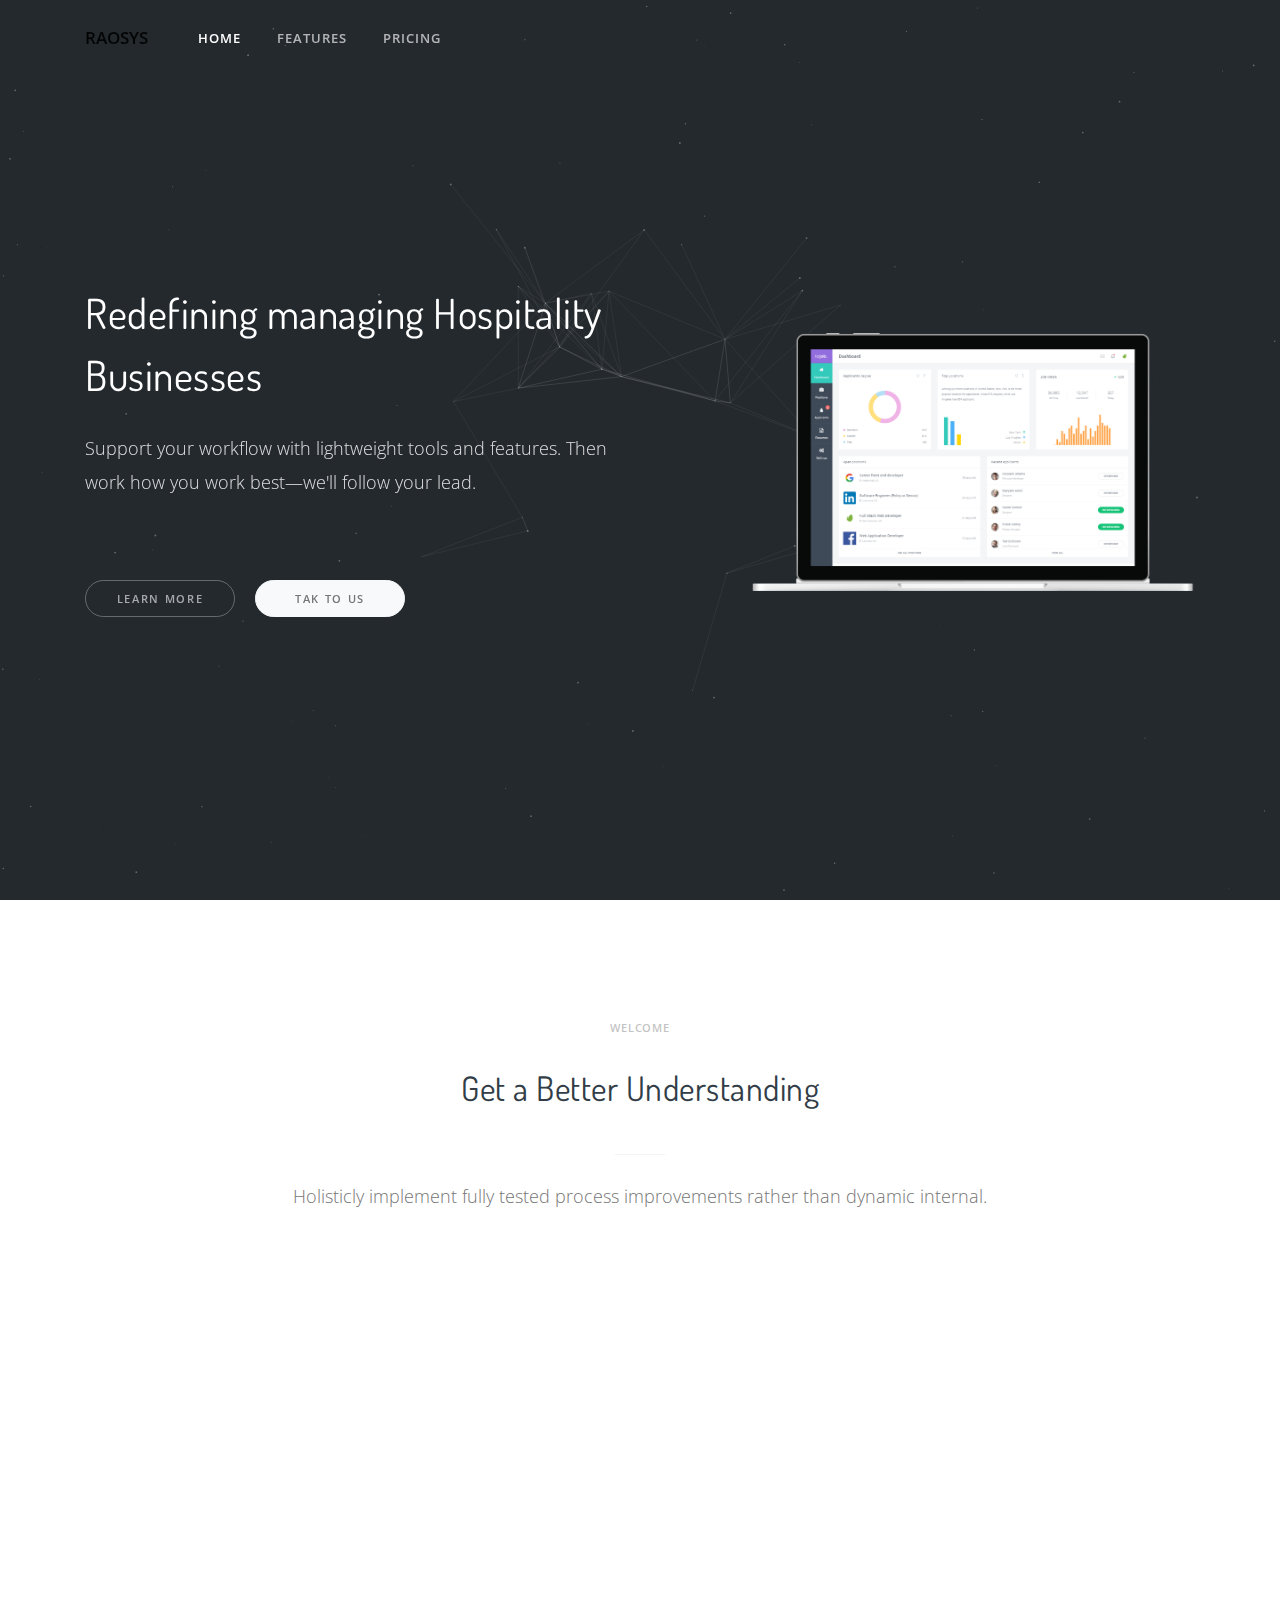
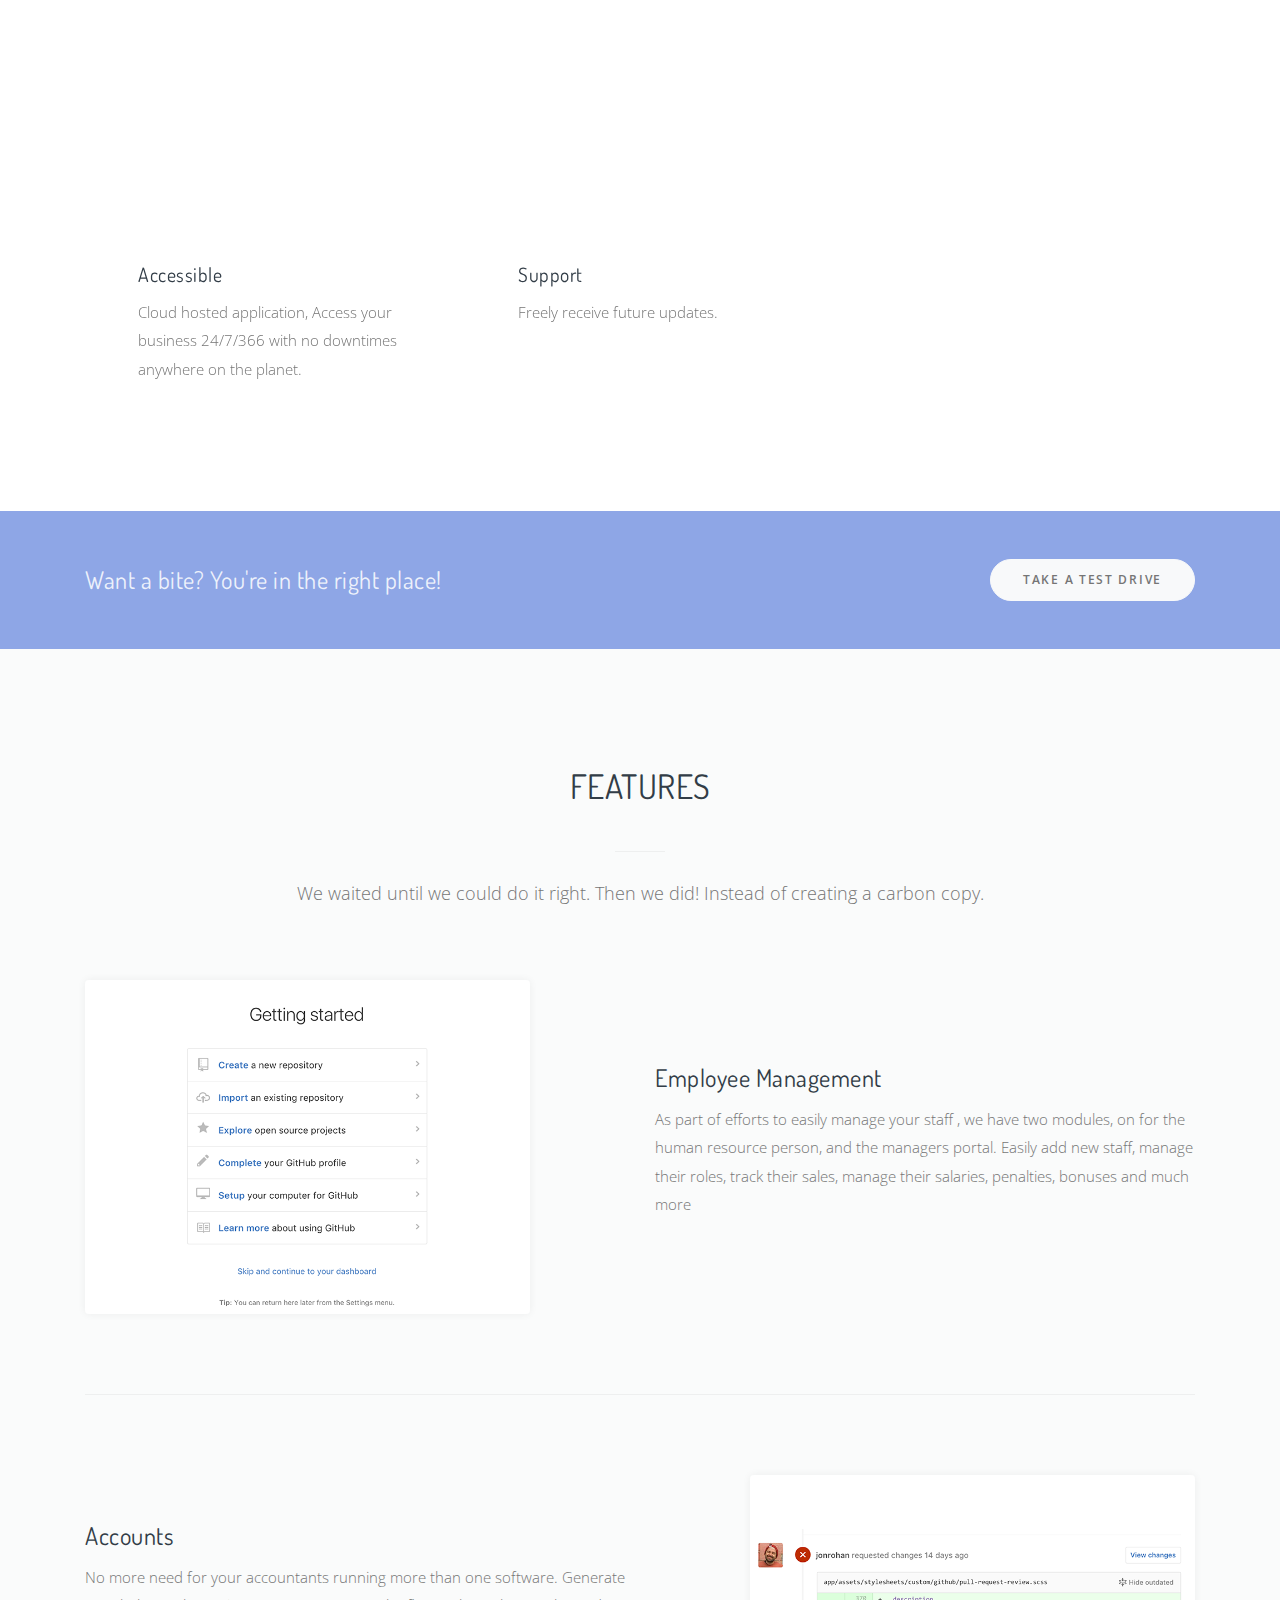
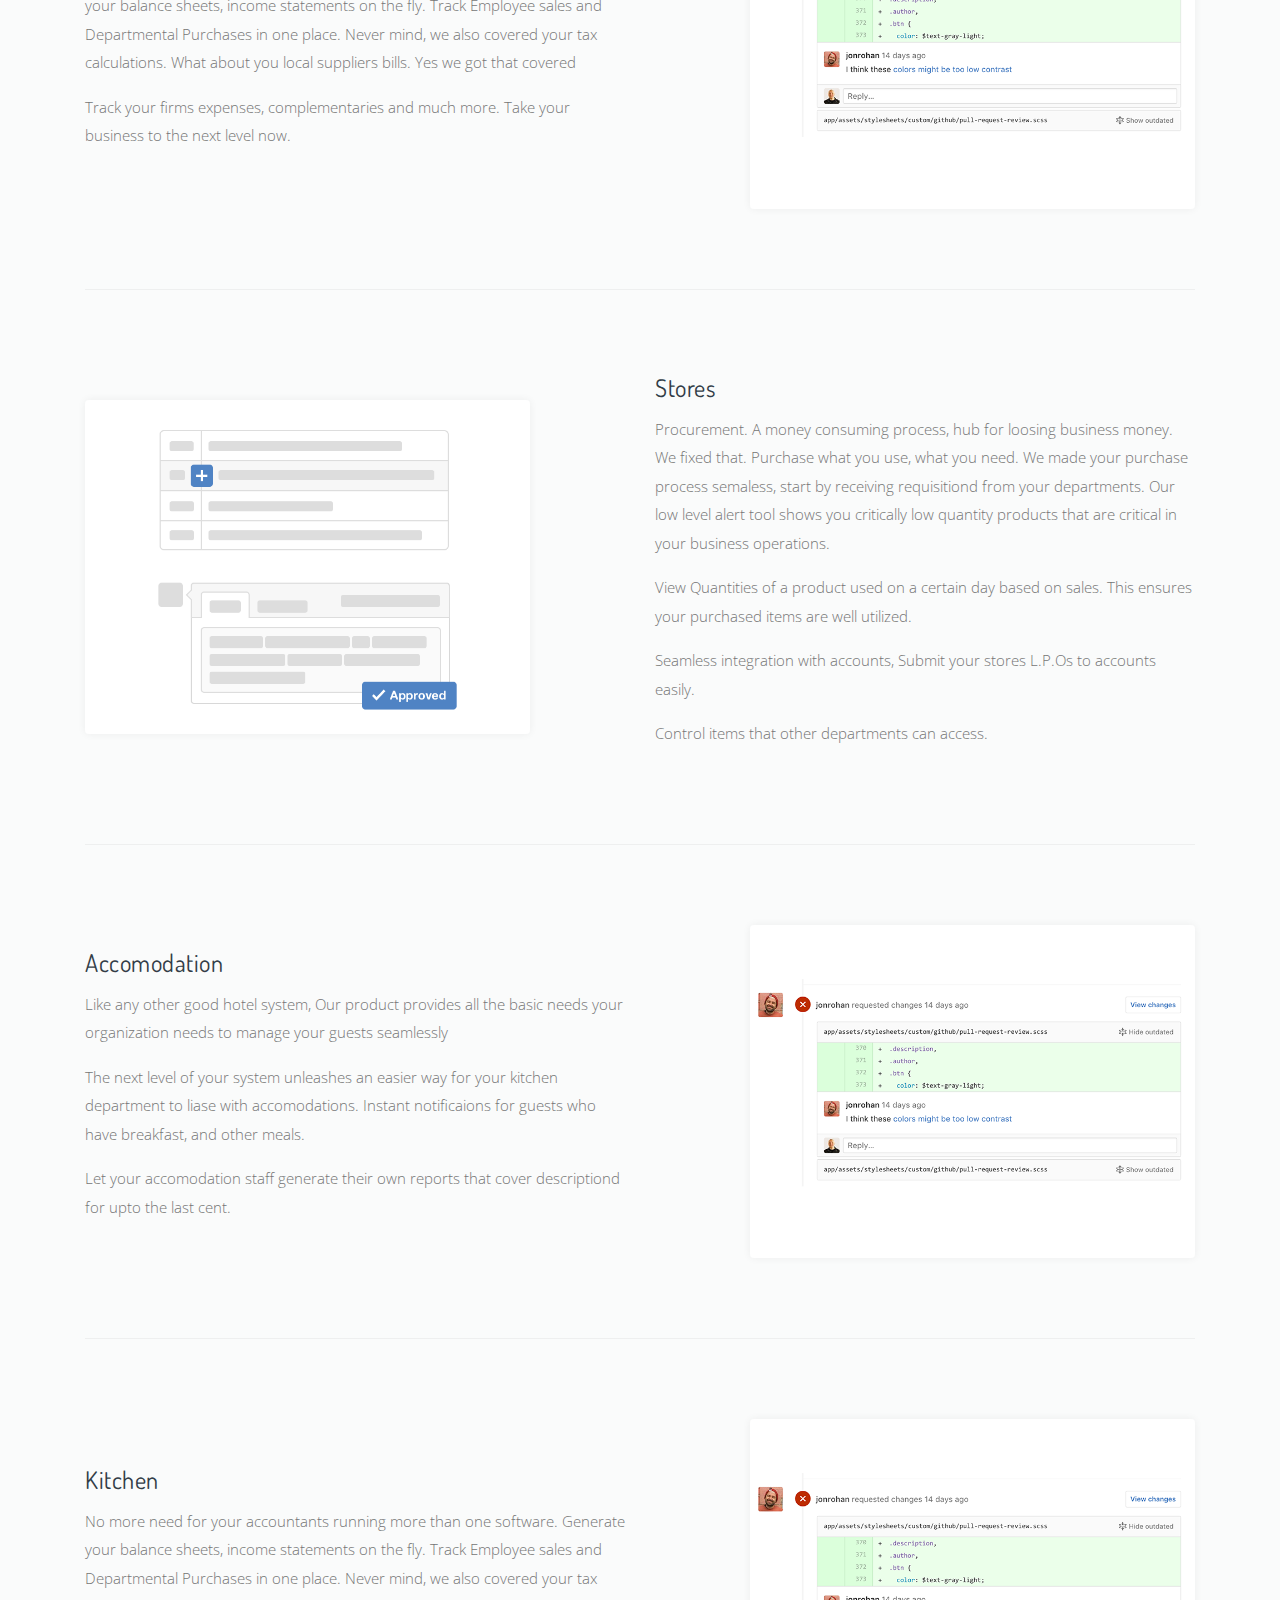
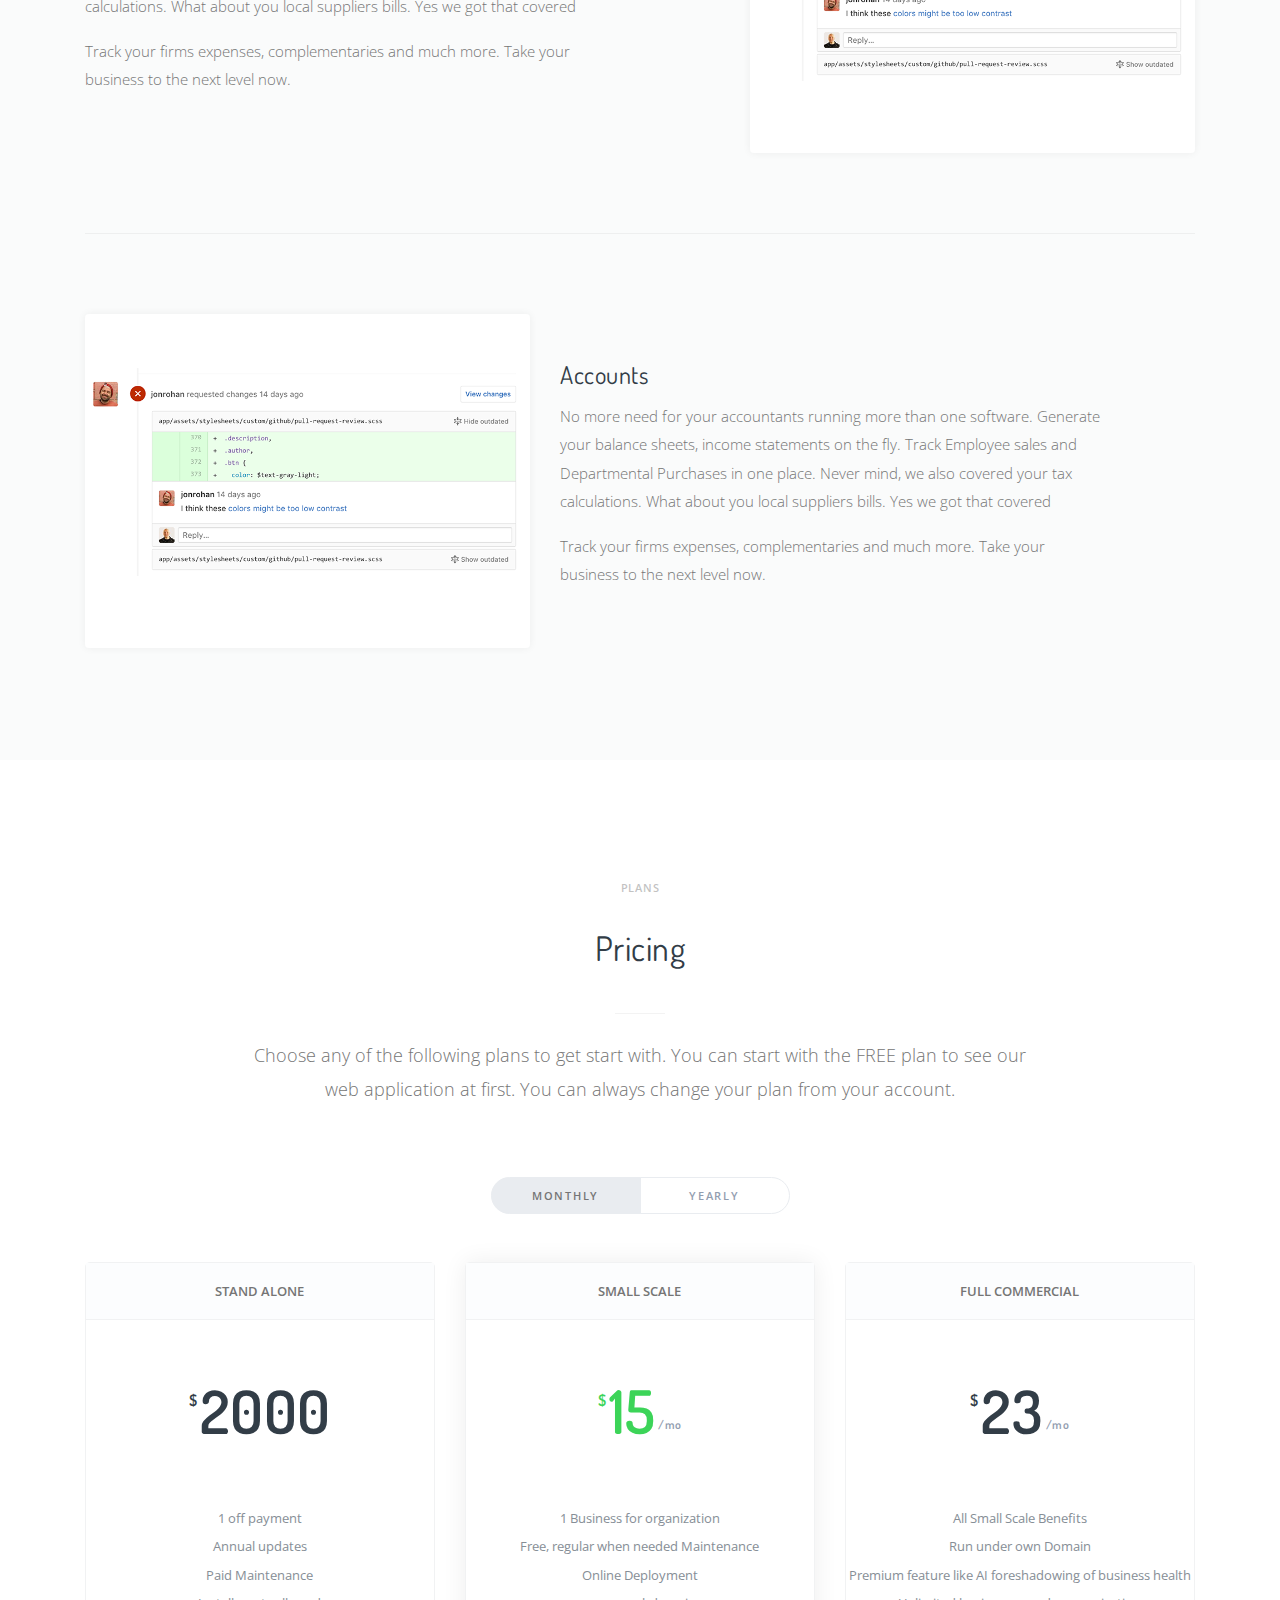
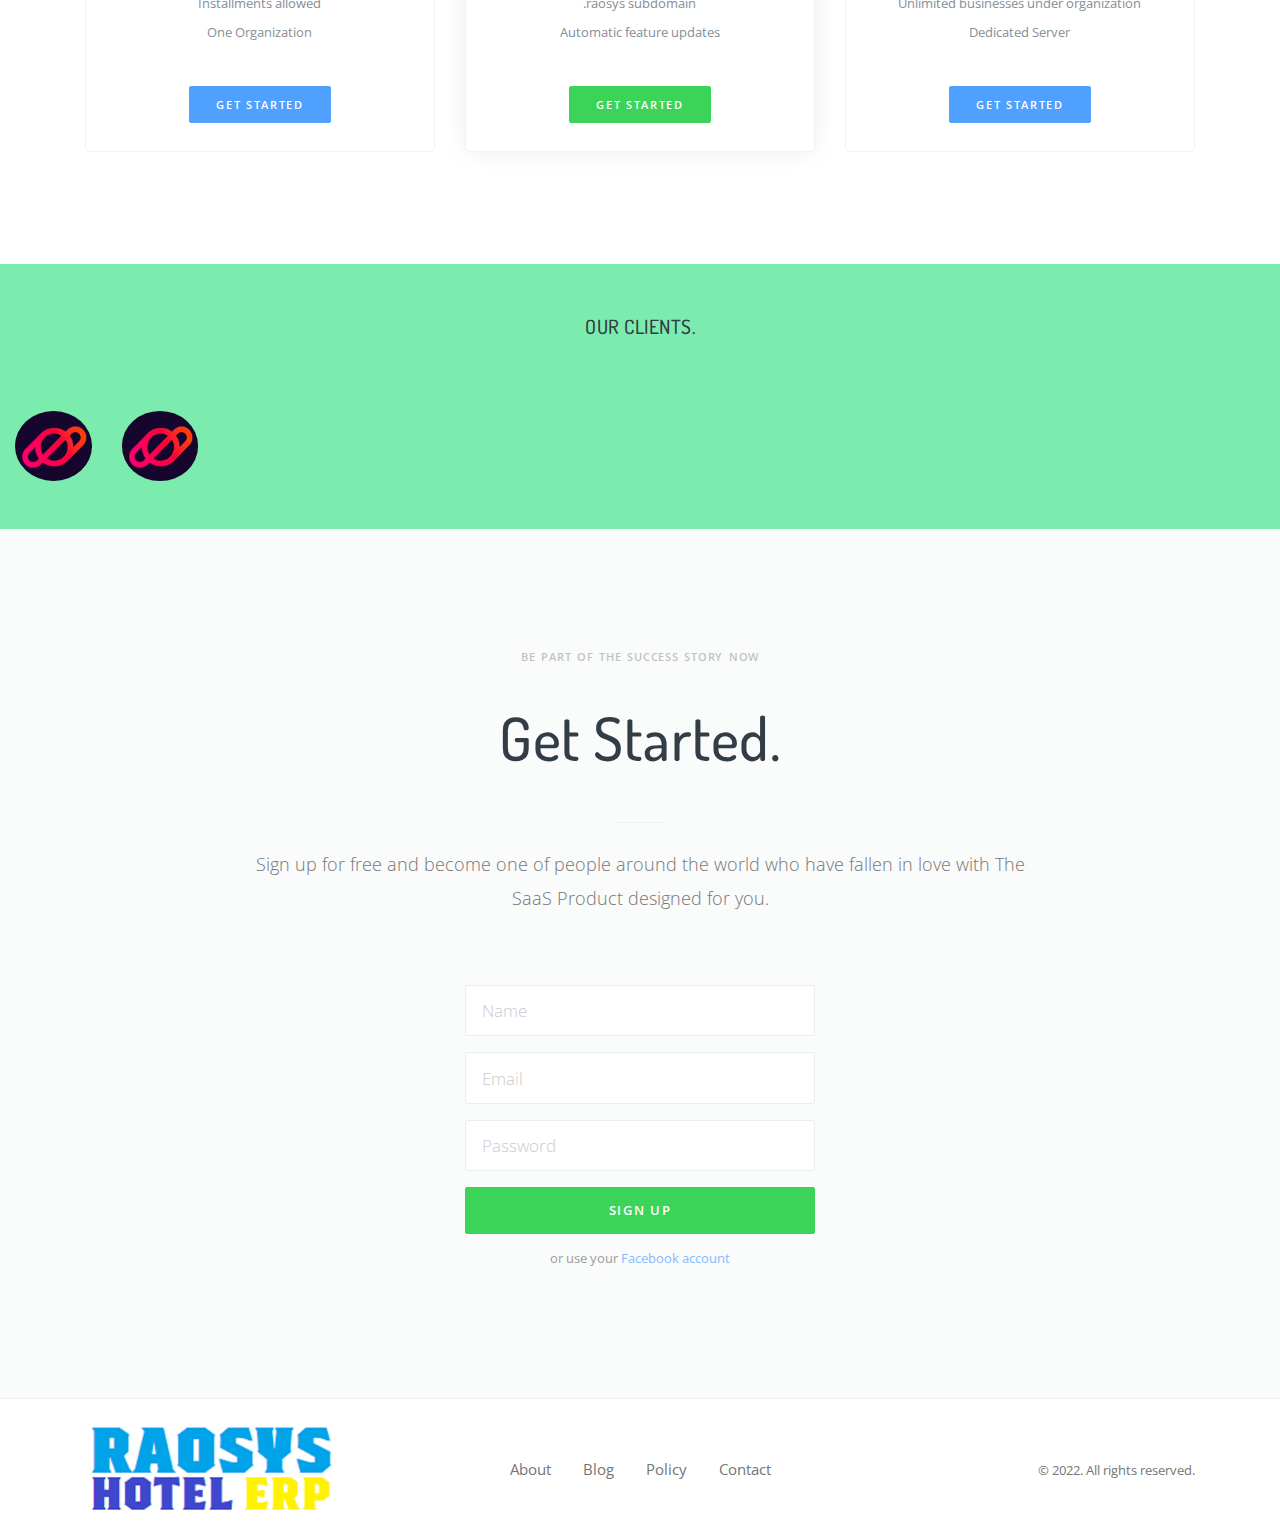
==== hotel/index.html @ 85e699fa "Modified Page For Hotel System" ====
<!DOCTYPE html>
<html lang="en">

<head>
  <meta charset="utf-8">
  <meta name="viewport" content="width=device-width, initial-scale=1, shrink-to-fit=no">
  <meta name="description" content="">
  <meta name="keywords" content="">

  <title>RAOSYS HOTEL ERP</title>

  <!-- Styles -->
  <link href="/hotel/assets/css/page.min.css" rel="stylesheet">
  <link href="/hotel/assets/css/style.css" rel="stylesheet">

  <!-- Favicons -->
  <link rel="apple-touch-icon" href="/hotel/assets/img/apple-touch-icon.png">
  <link rel="icon" href="/hotel/assets/img/favicon.ico">
</head>

<body>


  <!-- Navbar -->
  <nav class="navbar navbar-expand-lg navbar-light navbar-stick-dark" data-navbar="smart">
    <div class="container">

      <div class="navbar-left mr-4">
        <button class="navbar-toggler" type="button"><span class="navbar-toggler-icon"></span></button>
        <a class="navbar-brand" href="/hotel/index.html">
          <strong>RAOSYS</strong>
          <!-- <img class="logo-dark" src="/hotel/assets/img/logo-dark.png" alt="logo"> -->
          <!-- <img class="logo-light" src="/hotel/assets/img/logo-light.png" alt="logo"> -->
        </a>
      </div>

      <section class="navbar-mobile">
        <nav class="nav nav-navbar mr-auto">
          <a class="nav-link active" href="/hotel/index.html#home">Home</a>
          <a class="nav-link" href="/hotel/index.html#section-features">Features</a>
          <a class="nav-link" href="/hotel/index.html#section-pricing">Pricing</a>
        </nav>

        <div class="d-none d-stick-block">
          <a class="btn btn-sm btn-light ml-lg-5 mr-2" href="index.html#">Login</a>
          <a class="btn btn-sm btn-success" href="index.html#">Sign up</a>
        </div>
      </section>

    </div>
  </nav><!-- /.navbar -->


  <!-- Header -->
  <header id="home" class="header text-white h-fullscreen text-center text-lg-left" style="background-color: #24292e">
    <canvas class="constellation" data-color="rgba(255,255,255,0.3)"></canvas>
    <div class="container">
      <div class="row align-items-center h-100">

        <div class="col-lg-6">
          <h1>Redefining managing Hospitality Businesses</h1>
          <p class="lead mt-5 mb-8">Support your workflow with lightweight tools and features. Then work how you work
            best—we'll follow your lead.</p>
          <p class="gap-xy">
            <a class="btn btn-round btn-outline-light mw-150" href="/hotel/index.html#section-features">Learn more</a>
            <a class="btn btn-round btn-light mw-150" href="/hotel/index.html#">Tak to us</a>
          </p>
        </div>

        <div class="col-lg-5 ml-auto">
          <img class="mt-5" src="/hotel/assets/img/preview/laptop-1.png" alt="img">
        </div>

      </div>
    </div>
  </header><!-- /.header -->


  <!-- Main Content -->
  <main class="main-content">

    <!--
      |‒‒‒‒‒‒‒‒‒‒‒‒‒‒‒‒‒‒‒‒‒‒‒‒‒‒‒‒‒‒‒‒‒‒‒‒‒‒‒‒‒‒‒‒‒‒‒‒‒‒‒‒‒‒‒‒‒‒‒‒‒‒‒‒‒‒‒‒‒‒‒‒‒‒
      | Welcome
      |‒‒‒‒‒‒‒‒‒‒‒‒‒‒‒‒‒‒‒‒‒‒‒‒‒‒‒‒‒‒‒‒‒‒‒‒‒‒‒‒‒‒‒‒‒‒‒‒‒‒‒‒‒‒‒‒‒‒‒‒‒‒‒‒‒‒‒‒‒‒‒‒‒‒
      !-->
    <section class="section">
      <div class="container">
        <header class="section-header">
          <small>Welcome</small>
          <h2>Get a Better Understanding</h2>
          <hr>
          <p class="lead">Holisticly implement fully tested process improvements rather than dynamic internal.</p>
        </header>



        <div class="row gap-y">

          <div class="col-md-8 mx-auto">
            <img src="/hotel/assets/img/preview/dribbble-9.gif" alt="..." data-aos="fade-up" data-aos-duration="2000">
          </div>


          <div class="w-100"></div>


          <div class="col-md-6 col-xl-4">
            <div class="media">
              <div class="lead-6 line-height-1 text-dark mr-5"><i class="icon-mobile"></i></div>
              <div class="media-body">
                <h5>Accessible</h5>
                <p>Cloud hosted application, Access your business 24/7/366 with no downtimes anywhere on the planet.</p>
              </div>
            </div>
          </div>


          <!-- <div class="col-md-6 col-xl-4">
            <div class="media">
              <div class="lead-6 line-height-1 text-primary mr-5"><i class="icon-gears"></i></div>
              <div class="media-body">
                <h5>Customizable</h5>
                <p>You can easily read, edit, and write your own code, or change everything.</p>
              </div>
            </div>
          </div> -->


          <!-- <div class="col-md-6 col-xl-4">
            <div class="media">
              <div class="lead-6 line-height-1 text-info mr-5"><i class="icon-tools"></i></div>
              <div class="media-body">
                <h5>UI Kit</h5>
                <p>There is a bunch of useful and necessary elements for developing your website.</p>
              </div>
            </div>
          </div> -->


          <!-- <div class="col-md-6 col-xl-4">
            <div class="media">
              <div class="lead-6 line-height-1 text-warning mr-5"><i class="icon-layers"></i></div>
              <div class="media-body">
                <h5>Lego Base</h5>
                <p>You can find our code well organized, commented and readable.</p>
              </div>
            </div>
          </div> -->


          <!-- <div class="col-md-6 col-xl-4">
            <div class="media">
              <div class="lead-6 line-height-1 text-danger mr-5"><i class="icon-recycle"></i></div>
              <div class="media-body">
                <h5>Clean Code</h5>
                <p>As you can see in the source code, we provided a clean code.</p>
              </div>
            </div>
          </div> -->


          <div class="col-md-6 col-xl-4">
            <div class="media">
              <div class="lead-6 line-height-1 text-success mr-5"><i class="icon-chat"></i></div>
              <div class="media-body">
                <h5>Support</h5>
                <p>Freely receive future updates.</p>
              </div>
            </div>
          </div>

        </div>

      </div>
    </section>


    <!--
      |‒‒‒‒‒‒‒‒‒‒‒‒‒‒‒‒‒‒‒‒‒‒‒‒‒‒‒‒‒‒‒‒‒‒‒‒‒‒‒‒‒‒‒‒‒‒‒‒‒‒‒‒‒‒‒‒‒‒‒‒‒‒‒‒‒‒‒‒‒‒‒‒‒‒
      | CTA
      |‒‒‒‒‒‒‒‒‒‒‒‒‒‒‒‒‒‒‒‒‒‒‒‒‒‒‒‒‒‒‒‒‒‒‒‒‒‒‒‒‒‒‒‒‒‒‒‒‒‒‒‒‒‒‒‒‒‒‒‒‒‒‒‒‒‒‒‒‒‒‒‒‒‒
      !-->
    <section class="section py-7" style="background-color: #8ea6e6">
      <div class="container">
        <div class="row gap-y align-items-center">
          <div class="col-md-9">
            <h4 class="mb-0 text-white text-center text-md-left">Want a bite? You're in the right place!</h4>
          </div>

          <div class="col-md-3 text-center text-md-right">
            <a class="btn btn-lg btn-round btn-light" href="https://raosys.heokuapp.com/">Take a test drive</a>
          </div>
        </div>
      </div>
    </section>


    <!--
      |‒‒‒‒‒‒‒‒‒‒‒‒‒‒‒‒‒‒‒‒‒‒‒‒‒‒‒‒‒‒‒‒‒‒‒‒‒‒‒‒‒‒‒‒‒‒‒‒‒‒‒‒‒‒‒‒‒‒‒‒‒‒‒‒‒‒‒‒‒‒‒‒‒‒
      | Features
      |‒‒‒‒‒‒‒‒‒‒‒‒‒‒‒‒‒‒‒‒‒‒‒‒‒‒‒‒‒‒‒‒‒‒‒‒‒‒‒‒‒‒‒‒‒‒‒‒‒‒‒‒‒‒‒‒‒‒‒‒‒‒‒‒‒‒‒‒‒‒‒‒‒‒
      !-->
    <section id="section-features" class="section bg-gray">
      <div class="container">
        <header class="section-header">
          <h2>FEATURES</h2>
          <hr>
          <p class="lead">We waited until we could do it right. Then we did! Instead of creating a carbon copy.</p>
        </header>


        <div class="row gap-y align-items-center">
          <div class="col-md-6 ml-auto">
            <h4>Employee Management</h4>
            <p>As part of efforts to easily manage your staff , we have two modules, on for the human resource person,
              and the managers portal. Easily add new staff, manage their roles, track their sales, manage their
              salaries, penalties, bonuses and much more</p>
          </div>

          <div class="col-md-5 order-md-first">
            <img class="rounded shadow-2" src="/hotel/assets/img/preview/dribbble-6.png" alt="...">
          </div>
        </div>


        <hr class="my-8">


        <div class="row gap-y align-items-center">
          <div class="col-md-6 mr-auto">
            <h4>Accounts</h4>
            <p>No more need for your accountants running more than one software. Generate your balance sheets, income
              statements on the fly. Track Employee sales and Departmental Purchases in one place. Never mind, we also
              covered your tax calculations. What about you local suppliers bills. Yes we got that covered</p>
            <p>
              Track your firms expenses, complementaries and much more. Take your business to the next level now.
            </p>
          </div>

          <div class="col-md-5">
            <img class="rounded shadow-2" src="/hotel/assets/img/preview/dribbble-7.png" alt="...">
          </div>
        </div>


        <hr class="my-8">


        <div class="row gap-y align-items-center">
          <div class="col-md-6 ml-auto">
            <h4>Stores</h4>
            <p>
              Procurement. A money consuming process, hub for loosing business money. We fixed that. Purchase what you
              use, what you need. We made your purchase process semaless, start by receiving requisitiond from your
              departments. Our low level alert tool shows you critically low quantity products that are critical in your
              business operations.
            </p>
            <p>View Quantities of a product used on a certain day based on sales. This ensures your purchased items are
              well utilized.</p>
            <p>Seamless integration with accounts, Submit your stores L.P.Os to accounts easily.</p>
            <p>Control items that other departments can access.</p>
          </div>

          <div class="col-md-5 order-md-first">
            <img class="rounded shadow-2" src="/hotel/assets/img/preview/dribbble-8.png" alt="...">
          </div>
        </div>


        <hr class="my-8">


        <div class="row gap-y align-items-center">
          <div class="col-md-6 mr-auto">
            <h4>Accomodation</h4>
            <p>Like any other good hotel system, Our product provides all the basic needs your organization needs to
              manage your guests seamlessly</p>
            <p>
              The next level of your system unleashes an easier way for your kitchen department to liase with
              accomodations. Instant notificaions for guests who have breakfast, and other meals.
            </p>
            <p>Let your accomodation staff generate their own reports that cover descriptiond for upto the last cent.
            </p>
          </div>

          <div class="col-md-5">
            <img class="rounded shadow-2" src="/hotel/assets/img/preview/dribbble-7.png" alt="...">
          </div>
        </div>

        <hr class="my-8">


        <div class="row gap-y align-items-center">
          <div class="col-md-6 mr-auto">
            <h4>Kitchen</h4>
            <p>No more need for your accountants running more than one software. Generate your balance sheets, income
              statements on the fly. Track Employee sales and Departmental Purchases in one place. Never mind, we also
              covered your tax calculations. What about you local suppliers bills. Yes we got that covered</p>
            <p>
              Track your firms expenses, complementaries and much more. Take your business to the next level now.
            </p>
          </div>

          <div class="col-md-5">
            <img class="rounded shadow-2" src="/hotel/assets/img/preview/dribbble-7.png" alt="...">
          </div>
        </div>

        <hr class="my-8">


        <div class="row gap-y align-items-center">
          <div class="col-md-5">
            <img class="rounded shadow-2" src="/hotel/assets/img/preview/dribbble-7.png" alt="...">
          </div>
          <div class="col-md-6 mr-auto">
            <h4>Accounts</h4>
            <p>No more need for your accountants running more than one software. Generate your balance sheets, income
              statements on the fly. Track Employee sales and Departmental Purchases in one place. Never mind, we also
              covered your tax calculations. What about you local suppliers bills. Yes we got that covered</p>
            <p>
              Track your firms expenses, complementaries and much more. Take your business to the next level now.
            </p>
          </div>

        </div>

      </div>
    </section>


    <!--
      |‒‒‒‒‒‒‒‒‒‒‒‒‒‒‒‒‒‒‒‒‒‒‒‒‒‒‒‒‒‒‒‒‒‒‒‒‒‒‒‒‒‒‒‒‒‒‒‒‒‒‒‒‒‒‒‒‒‒‒‒‒‒‒‒‒‒‒‒‒‒‒‒‒‒
      | Pricing
      |‒‒‒‒‒‒‒‒‒‒‒‒‒‒‒‒‒‒‒‒‒‒‒‒‒‒‒‒‒‒‒‒‒‒‒‒‒‒‒‒‒‒‒‒‒‒‒‒‒‒‒‒‒‒‒‒‒‒‒‒‒‒‒‒‒‒‒‒‒‒‒‒‒‒
      !-->
    <section id="section-pricing" class="section">
      <div class="container">
        <header class="section-header">
          <small>Plans</small>
          <h2>Pricing</h2>
          <hr>
          <p class="lead">Choose any of the following plans to get start with. You can start with the FREE plan to see
            our web application at first. You can always change your plan from your account.</p>
        </header>


        <div class="text-center my-7">
          <div class="btn-group btn-group-toggle" data-toggle="buttons">
            <label class="btn btn-round btn-outline-secondary w-150 active">
              <input type="radio" name="pricing" value="monthly" autocomplete="off" checked> Monthly
            </label>
            <label class="btn btn-round btn-outline-secondary w-150">
              <input type="radio" name="pricing" value="yearly" autocomplete="off"> Yearly
            </label>
          </div>
        </div>


        <div class="row gap-y text-center">

          <div class="col-md-4">
            <div class="pricing-1">
              <p class="plan-name">STAND ALONE</p>
              <br>
              <h2 class="price">
                <span class="price-unit">$</span>
                2000
              </h2>
              <p class="small">&nbsp;</p>

              <div class="text-muted">
                <small>1 off payment</small><br>
                <small>Annual updates</small><br>
                <small>Paid Maintenance</small><br>
                <small>Installments allowed</small><br>
                <small>One Organization</small><br>


              </div>

              <br>
              <p class="text-center py-3">
                <a class="btn btn-primary" href="/hotel/index.html#">Get started</a>
              </p>
            </div>
          </div>


          <div class="col-md-4">
            <div class="pricing-1 popular">
              <p class="plan-name">Small Scale</p>
              <br>
              <h2 class="price text-success">
                <span class="price-unit">$</span>
                <span data-bind-radio="pricing" data-monthly="15" data-yearly="99">135</span>
                <span class="plan-period" data-bind-radio="pricing" data-monthly="/mo" data-yearly="/yr">/mo</span>
              </h2>
              <p class="small">&nbsp;</p>

              <div class="text-muted">
                <small>1 Business for organization</small><br>
                <small>Free, regular when needed Maintenance</small><br>
                <small>Online Deployment</small><br>
                <small>.raosys subdomain</small><br>
                <small>Automatic feature updates</small><br>
                <small></small>
              </div>

              <br>
              <p class="text-center py-3">
                <a class="btn btn-success" href="/hotel/index.html#" data-bind-href="pricing" data-monthly="#monthly"
                  data-yearly="#yearly">Get started</a>
              </p>
            </div>
          </div>


          <div class="col-md-4">
            <div class="pricing-1">
              <p class="plan-name">Full Commercial</p>
              <br>
              <h2 class="price">
                <span class="price-unit">$</span>
                <span data-bind-radio="pricing" data-monthly="23" data-yearly="270">23</span>
                <span class="plan-period" data-bind-radio="pricing" data-monthly="/mo" data-yearly="/yr">/mo</span>
              </h2>
              <p class="small">&nbsp;</p>

              <div class="text-muted">
                <small>All Small Scale Benefits</small><br>
                <small>Run under own Domain</small><br>
                <small>Premium feature like AI foreshadowing of business health</small><br>
                <small>Unlimited businesses under organization</small><br>
                <small>Dedicated Server</small><br>
              </div>

              <br>
              <p class="text-center py-3">
                <a class="btn btn-primary" href="/hotel/index.html#" data-bind-href="pricing" data-monthly="#monthly"
                  data-yearly="#yearly">Get started</a>
              </p>
            </div>
          </div>

        </div>


      </div>
    </section>


    <!--
      |‒‒‒‒‒‒‒‒‒‒‒‒‒‒‒‒‒‒‒‒‒‒‒‒‒‒‒‒‒‒‒‒‒‒‒‒‒‒‒‒‒‒‒‒‒‒‒‒‒‒‒‒‒‒‒‒‒‒‒‒‒‒‒‒‒‒‒‒‒‒‒‒‒‒
      | CTA
      |‒‒‒‒‒‒‒‒‒‒‒‒‒‒‒‒‒‒‒‒‒‒‒‒‒‒‒‒‒‒‒‒‒‒‒‒‒‒‒‒‒‒‒‒‒‒‒‒‒‒‒‒‒‒‒‒‒‒‒‒‒‒‒‒‒‒‒‒‒‒‒‒‒‒
      !-->
    <section class="section py-7" style="background-color: #7cebae">
      <div class="container-fluid">
        <header class="section-header">
          <h5 class="h5 text-beige"><strong>OUR CLIENTS.</strong></h5>
        </header>
        <div class="row gap-y align-items-center justify-content-centre">
          <div class="col-md-1 text-center text-md-right">
            <img src="/assets/images/client.png" alt="" class="img img-fluid rounded-circle">
          </div>
          <div class="col-md-1 text-center text-md-right">
            <img src="/assets/images/client.png" alt="" class="img img-fluid rounded-circle">
          </div>
        </div>
      </div>
    </section>

    <!--
      |‒‒‒‒‒‒‒‒‒‒‒‒‒‒‒‒‒‒‒‒‒‒‒‒‒‒‒‒‒‒‒‒‒‒‒‒‒‒‒‒‒‒‒‒‒‒‒‒‒‒‒‒‒‒‒‒‒‒‒‒‒‒‒‒‒‒‒‒‒‒‒‒‒‒
      | Signup
      |‒‒‒‒‒‒‒‒‒‒‒‒‒‒‒‒‒‒‒‒‒‒‒‒‒‒‒‒‒‒‒‒‒‒‒‒‒‒‒‒‒‒‒‒‒‒‒‒‒‒‒‒‒‒‒‒‒‒‒‒‒‒‒‒‒‒‒‒‒‒‒‒‒‒
      !-->
    <section class="section bg-gray text-center">
      <div class="container">

        <header class="section-header">
          <small>Be part of the success story now</small>
          <h2 class="lead-8"><strong>Get Started.</strong></h2>
          <hr>
          <p class="lead">Sign up for free and become one of people around the world who have fallen in
            love with The SaaS Product designed for you.</p>
        </header>


        <div class="row">
          <form class="col-md-4 col-xl-4 mx-auto input-border">
            <div class="form-group">
              <input type="text" class="form-control form-control-lg" placeholder="Name">
            </div>

            <div class="form-group">
              <input type="text" class="form-control form-control-lg" placeholder="Email">
            </div>

            <div class="form-group">
              <input type="password" class="form-control form-control-lg" placeholder="Password">
            </div>

            <button class="btn btn-block btn-xl btn-success">Sign up</button>
            <p class="small mt-3 opacity-70">or use your <a href="/hotel/index.html#">Facebook account</a></p>
          </form>
        </div>

      </div>
    </section>

  </main>


  <!-- Footer -->
  <footer class="footer">
    <div class="container">
      <div class="row gap-y align-items-center">

        <div class="col-md-3 text-center text-md-left">
          <a href="/hotel/index.html#"><img src="/hotel/assets/img/logo-dark.png" alt="logo"></a>
        </div>

        <div class="col-md-6">
          <div class="nav nav-center">
            <a class="nav-link" href="index.html#">About</a>
            <a class="nav-link" href="index.html#">Blog</a>
            <a class="nav-link" href="index.html#">Policy</a>
            <a class="nav-link" href="index.html#">Contact</a>
          </div>
        </div>

        <div class="col-md-3 text-center text-md-right">
          <small>© 2022. All rights reserved.</small>
        </div>

      </div>
    </div>
  </footer><!-- /.footer -->


  <!-- Scripts -->
  <script src="/hotel/assets/js/page.min.js"></script>
  <script src="/hotel/assets/js/script.js"></script>

</body>

</html>
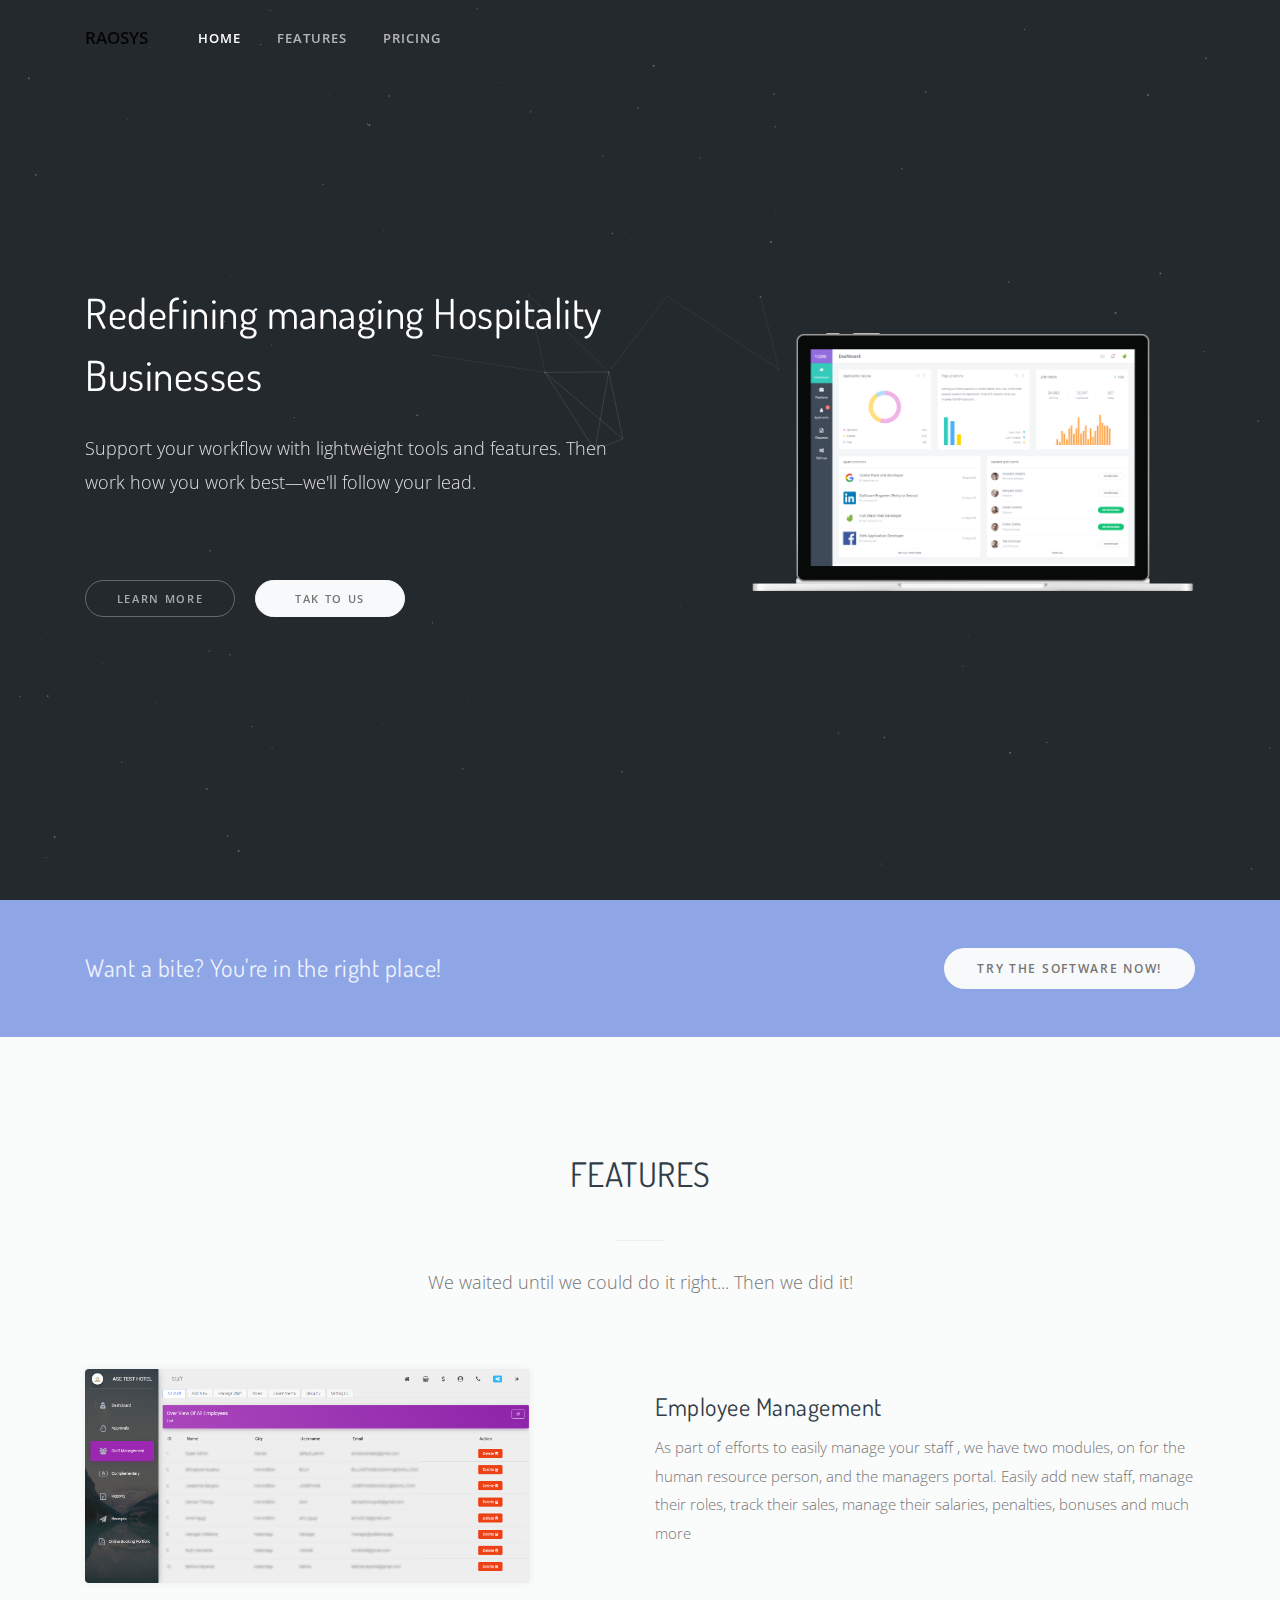
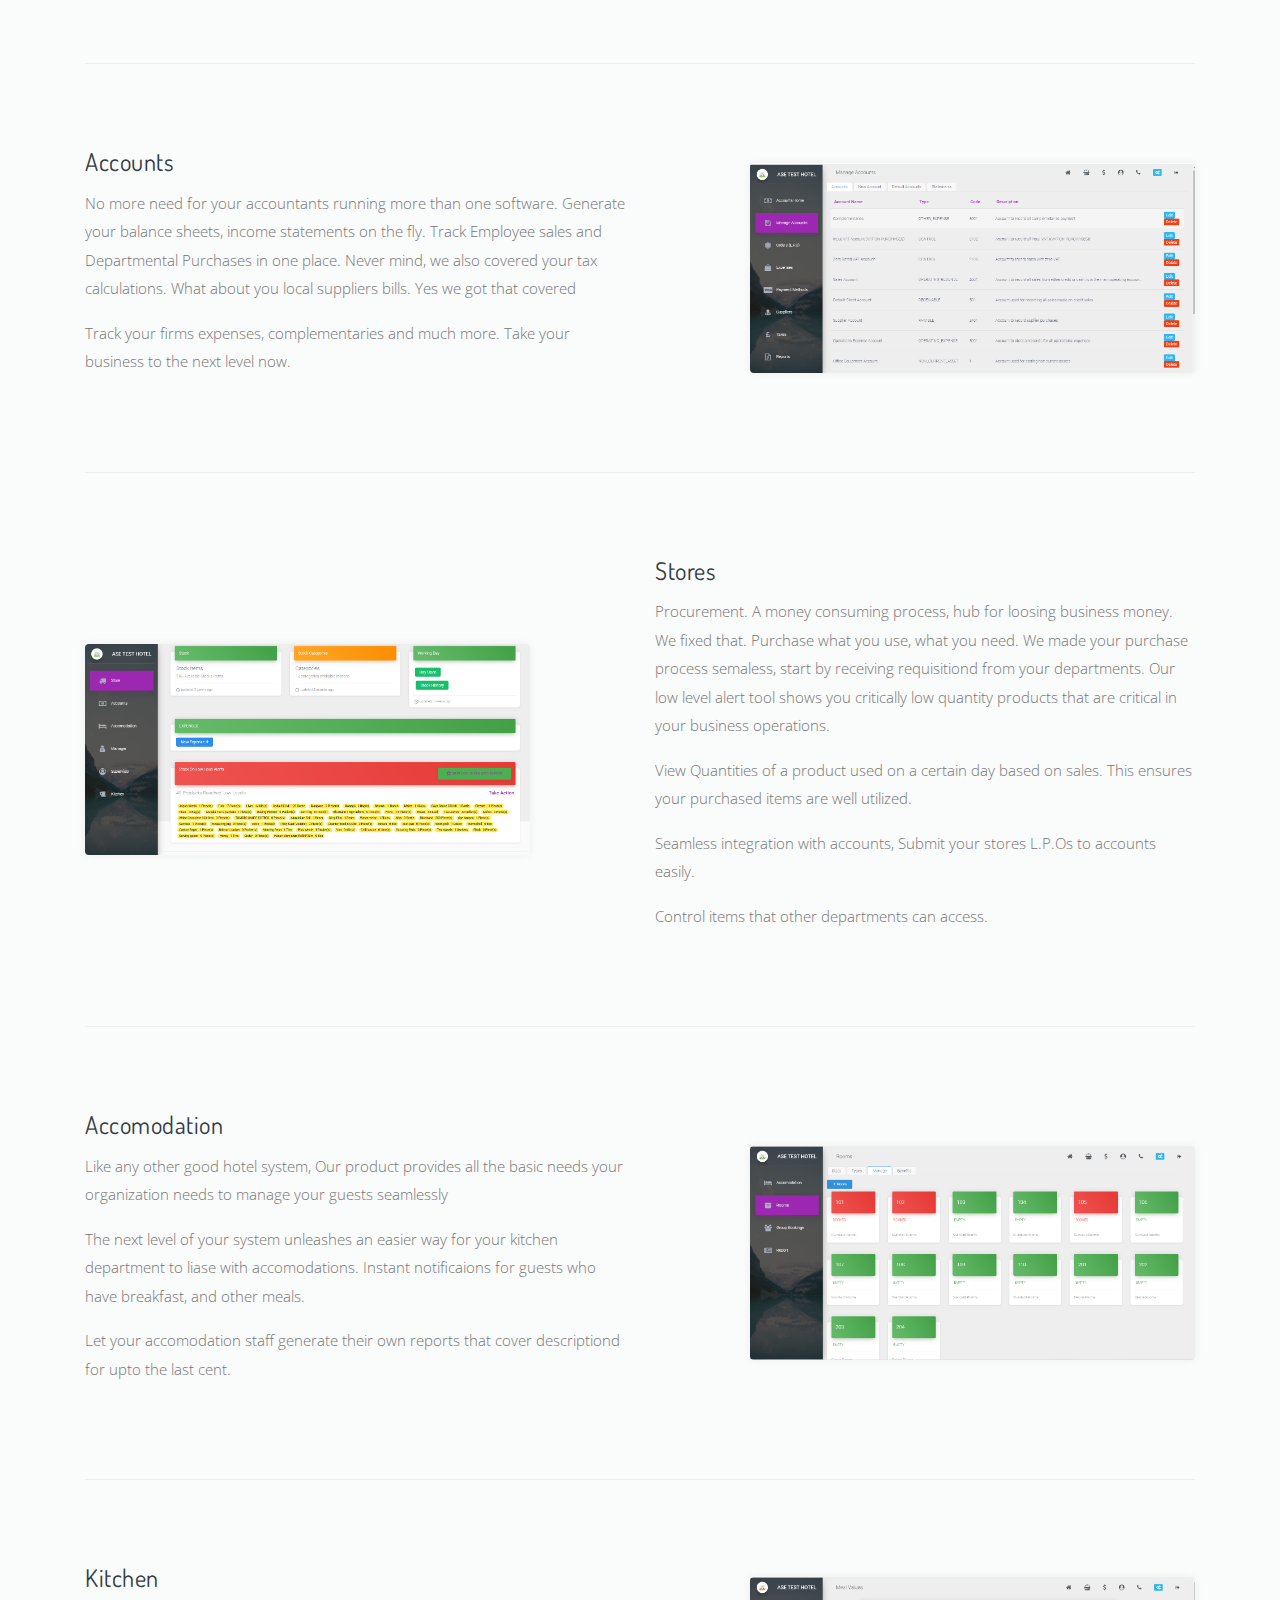
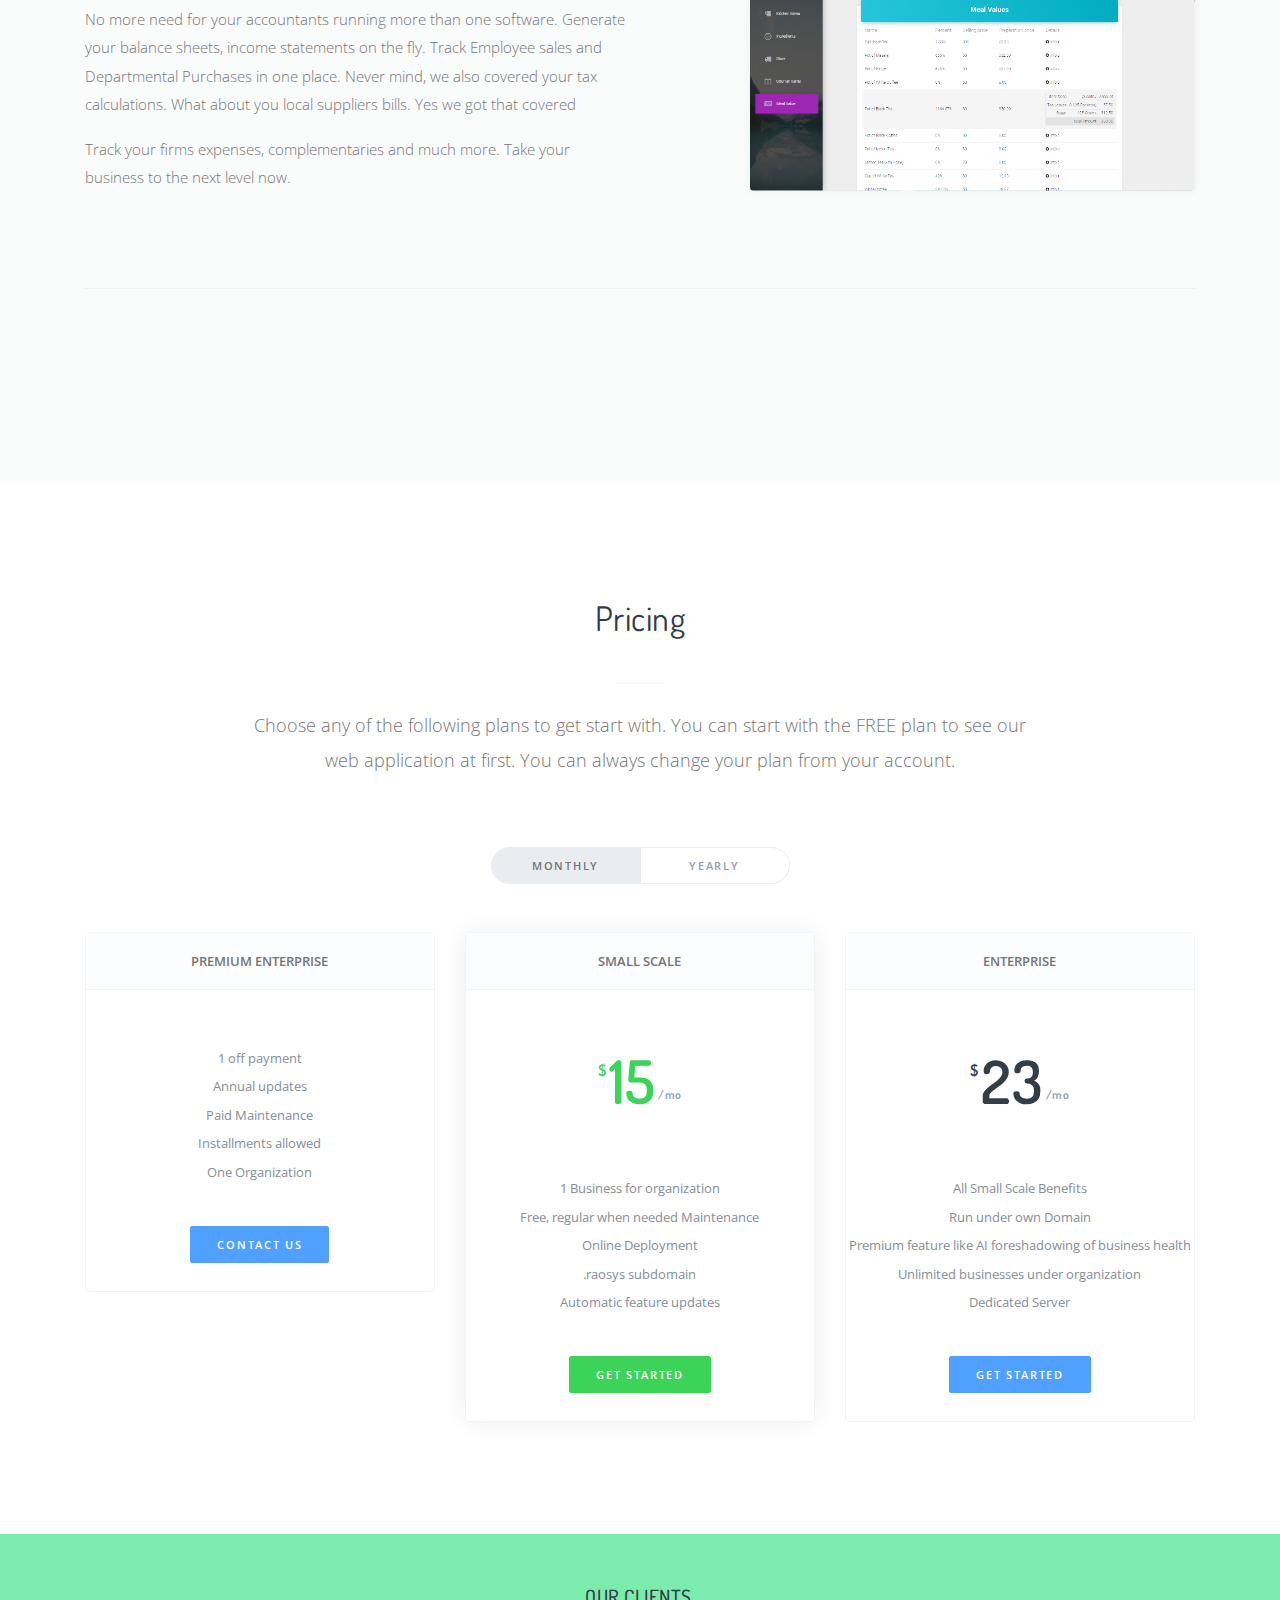
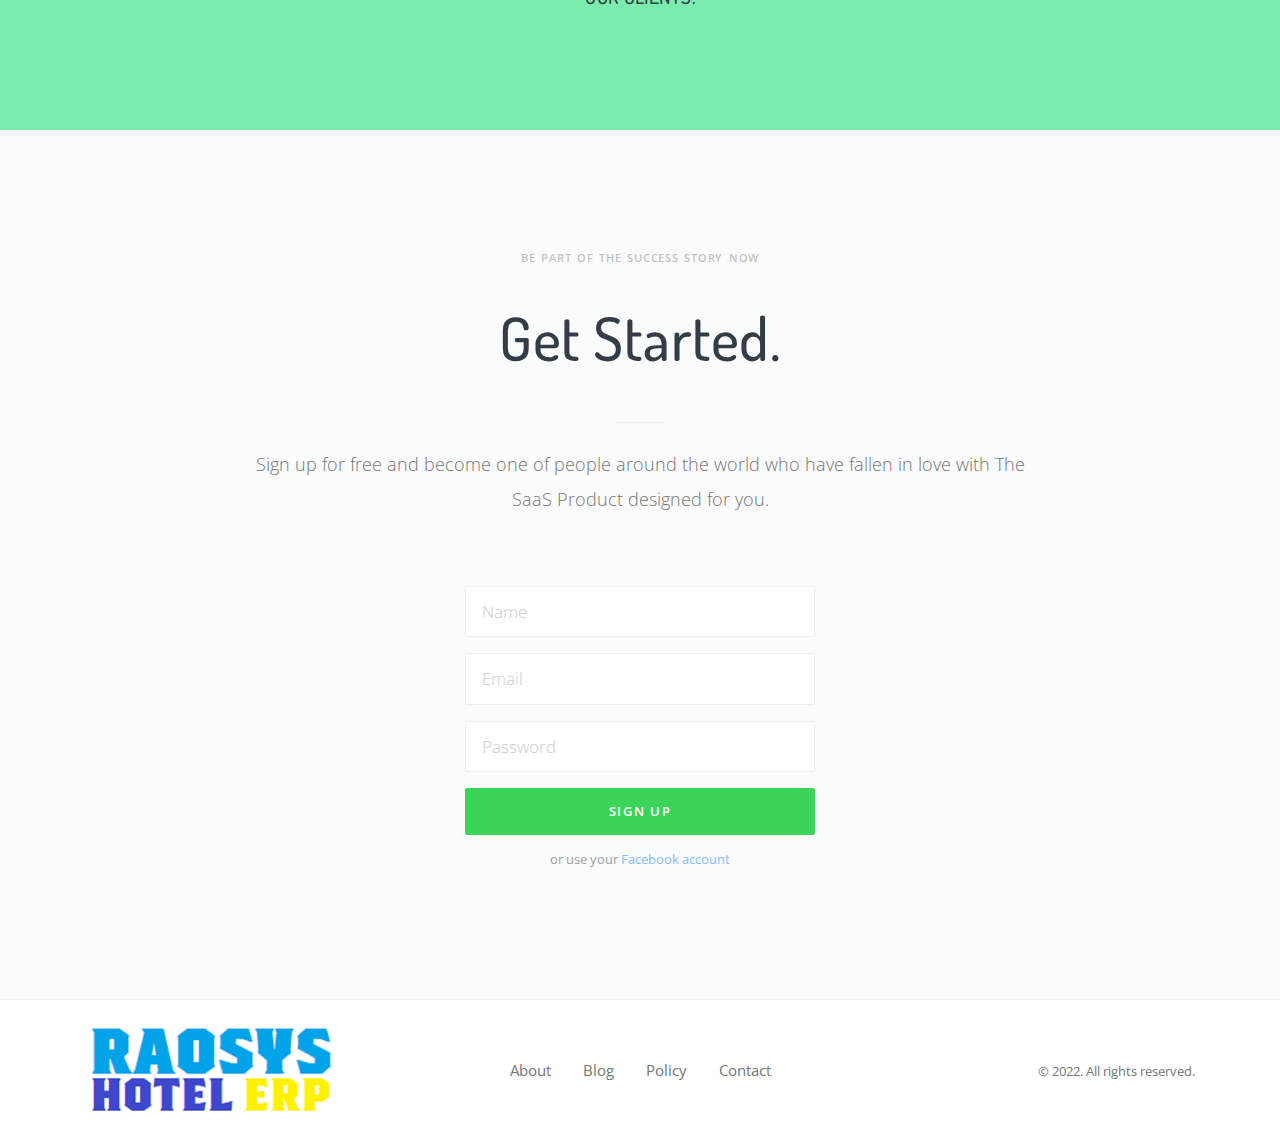
==== commit 73374117: "Added Screen shots" ====
--- a/hotel/index.html
+++ b/hotel/index.html
@@ -16,6 +16,8 @@
   <!-- Favicons -->
   <link rel="apple-touch-icon" href="/hotel/assets/img/apple-touch-icon.png">
   <link rel="icon" href="/hotel/assets/img/favicon.ico">
+  <link rel="stylesheet" href="https://pro.fontawesome.com/releases/v5.10.0/css/all.css"
+    integrity="sha384-AYmEC3Yw5cVb3ZcuHtOA93w35dYTsvhLPVnYs9eStHfGJvOvKxVfELGroGkvsg+p" crossorigin="anonymous" />
 </head>
 
 <body>
@@ -42,8 +44,8 @@
         </nav>
 
         <div class="d-none d-stick-block">
-          <a class="btn btn-sm btn-light ml-lg-5 mr-2" href="index.html#">Login</a>
-          <a class="btn btn-sm btn-success" href="index.html#">Sign up</a>
+          <a class="btn btn-sm btn-light ml-lg-5 mr-2" href="/">Home</a>
+          <!-- <a class="btn btn-sm btn-success" href="index.html#">Sign up</a> -->
         </div>
       </section>
 
@@ -84,7 +86,7 @@
       | Welcome
       |‒‒‒‒‒‒‒‒‒‒‒‒‒‒‒‒‒‒‒‒‒‒‒‒‒‒‒‒‒‒‒‒‒‒‒‒‒‒‒‒‒‒‒‒‒‒‒‒‒‒‒‒‒‒‒‒‒‒‒‒‒‒‒‒‒‒‒‒‒‒‒‒‒‒
       !-->
-    <section class="section">
+    <!-- <section class="section">
       <div class="container">
         <header class="section-header">
           <small>Welcome</small>
@@ -114,9 +116,9 @@
               </div>
             </div>
           </div>
-
-
-          <!-- <div class="col-md-6 col-xl-4">
+ -->
+
+    <!-- <div class="col-md-6 col-xl-4">
             <div class="media">
               <div class="lead-6 line-height-1 text-primary mr-5"><i class="icon-gears"></i></div>
               <div class="media-body">
@@ -127,7 +129,7 @@
           </div> -->
 
 
-          <!-- <div class="col-md-6 col-xl-4">
+    <!-- <div class="col-md-6 col-xl-4">
             <div class="media">
               <div class="lead-6 line-height-1 text-info mr-5"><i class="icon-tools"></i></div>
               <div class="media-body">
@@ -138,7 +140,7 @@
           </div> -->
 
 
-          <!-- <div class="col-md-6 col-xl-4">
+    <!-- <div class="col-md-6 col-xl-4">
             <div class="media">
               <div class="lead-6 line-height-1 text-warning mr-5"><i class="icon-layers"></i></div>
               <div class="media-body">
@@ -149,7 +151,7 @@
           </div> -->
 
 
-          <!-- <div class="col-md-6 col-xl-4">
+    <!-- <div class="col-md-6 col-xl-4">
             <div class="media">
               <div class="lead-6 line-height-1 text-danger mr-5"><i class="icon-recycle"></i></div>
               <div class="media-body">
@@ -160,20 +162,20 @@
           </div> -->
 
 
-          <div class="col-md-6 col-xl-4">
-            <div class="media">
-              <div class="lead-6 line-height-1 text-success mr-5"><i class="icon-chat"></i></div>
-              <div class="media-body">
-                <h5>Support</h5>
-                <p>Freely receive future updates.</p>
-              </div>
-            </div>
-          </div>
-
-        </div>
-
-      </div>
-    </section>
+    <!-- <div class="col-md-6 col-xl-4">
+      <div class="media">
+        <div class="lead-6 line-height-1 text-success mr-5"><i class="icon-chat"></i></div>
+        <div class="media-body">
+          <h5>Support</h5>
+          <p>Freely receive future updates.</p>
+        </div>
+      </div>
+    </div> -->
+    <!-- 
+    </div>
+
+    </div>
+    </section> -->
 
 
     <!--
@@ -189,7 +191,8 @@
           </div>
 
           <div class="col-md-3 text-center text-md-right">
-            <a class="btn btn-lg btn-round btn-light" href="https://raosys.heokuapp.com/">Take a test drive</a>
+            <a class="btn btn-lg btn-round btn-light" target="_blank" href="https://raosys.herokuapp.com/">Try the
+              software now!</a>
           </div>
         </div>
       </div>
@@ -206,7 +209,8 @@
         <header class="section-header">
           <h2>FEATURES</h2>
           <hr>
-          <p class="lead">We waited until we could do it right. Then we did! Instead of creating a carbon copy.</p>
+          <p class="lead">We waited until we could do it right... Then we did it!</p>
+          <!-- Instead of creating a carbon copy -->
         </header>
 
 
@@ -219,7 +223,7 @@
           </div>
 
           <div class="col-md-5 order-md-first">
-            <img class="rounded shadow-2" src="/hotel/assets/img/preview/dribbble-6.png" alt="...">
+            <img class="rounded shadow-2" src="/assets/screenshots/staff_management.png">
           </div>
         </div>
 
@@ -239,7 +243,7 @@
           </div>
 
           <div class="col-md-5">
-            <img class="rounded shadow-2" src="/hotel/assets/img/preview/dribbble-7.png" alt="...">
+            <img class="rounded shadow-2" src="/assets/screenshots/accounts.png">
           </div>
         </div>
 
@@ -263,7 +267,7 @@
           </div>
 
           <div class="col-md-5 order-md-first">
-            <img class="rounded shadow-2" src="/hotel/assets/img/preview/dribbble-8.png" alt="...">
+            <img class="rounded shadow-2" src="/assets/screenshots/stores.png">
           </div>
         </div>
 
@@ -285,7 +289,7 @@
           </div>
 
           <div class="col-md-5">
-            <img class="rounded shadow-2" src="/hotel/assets/img/preview/dribbble-7.png" alt="...">
+            <img class="rounded shadow-2" src="/assets/screenshots/accomodation.png" alt="...">
           </div>
         </div>
 
@@ -304,14 +308,14 @@
           </div>
 
           <div class="col-md-5">
-            <img class="rounded shadow-2" src="/hotel/assets/img/preview/dribbble-7.png" alt="...">
+            <img class="rounded shadow-2" src="/assets/screenshots/kitchen.png" alt="...">
           </div>
         </div>
 
         <hr class="my-8">
 
 
-        <div class="row gap-y align-items-center">
+        <!-- <div class="row gap-y align-items-center">
           <div class="col-md-5">
             <img class="rounded shadow-2" src="/hotel/assets/img/preview/dribbble-7.png" alt="...">
           </div>
@@ -325,7 +329,7 @@
             </p>
           </div>
 
-        </div>
+        </div> -->
 
       </div>
     </section>
@@ -339,7 +343,7 @@
     <section id="section-pricing" class="section">
       <div class="container">
         <header class="section-header">
-          <small>Plans</small>
+          <!-- <small>Plans</small> -->
           <h2>Pricing</h2>
           <hr>
           <p class="lead">Choose any of the following plans to get start with. You can start with the FREE plan to see
@@ -363,13 +367,13 @@
 
           <div class="col-md-4">
             <div class="pricing-1">
-              <p class="plan-name">STAND ALONE</p>
+              <p class="plan-name">PREMIUM ENTERPRISE</p>
               <br>
               <h2 class="price">
-                <span class="price-unit">$</span>
-                2000
+                <!-- <span class="price-unit"></span> -->
+
               </h2>
-              <p class="small">&nbsp;</p>
+              <!-- <p class="small">&nbsp;</p> -->
 
               <div class="text-muted">
                 <small>1 off payment</small><br>
@@ -383,7 +387,7 @@
 
               <br>
               <p class="text-center py-3">
-                <a class="btn btn-primary" href="/hotel/index.html#">Get started</a>
+                <a class="btn btn-primary" href="/hotel/index.html#">Contact Us</a>
               </p>
             </div>
           </div>
@@ -420,7 +424,7 @@
 
           <div class="col-md-4">
             <div class="pricing-1">
-              <p class="plan-name">Full Commercial</p>
+              <p class="plan-name">Enterprise</p>
               <br>
               <h2 class="price">
                 <span class="price-unit">$</span>
@@ -462,14 +466,14 @@
         <header class="section-header">
           <h5 class="h5 text-beige"><strong>OUR CLIENTS.</strong></h5>
         </header>
-        <div class="row gap-y align-items-center justify-content-centre">
+        <!-- <div class="row gap-y align-items-center justify-content-centre">
           <div class="col-md-1 text-center text-md-right">
             <img src="/assets/images/client.png" alt="" class="img img-fluid rounded-circle">
           </div>
           <div class="col-md-1 text-center text-md-right">
             <img src="/assets/images/client.png" alt="" class="img img-fluid rounded-circle">
           </div>
-        </div>
+        </div> -->
       </div>
     </section>
 
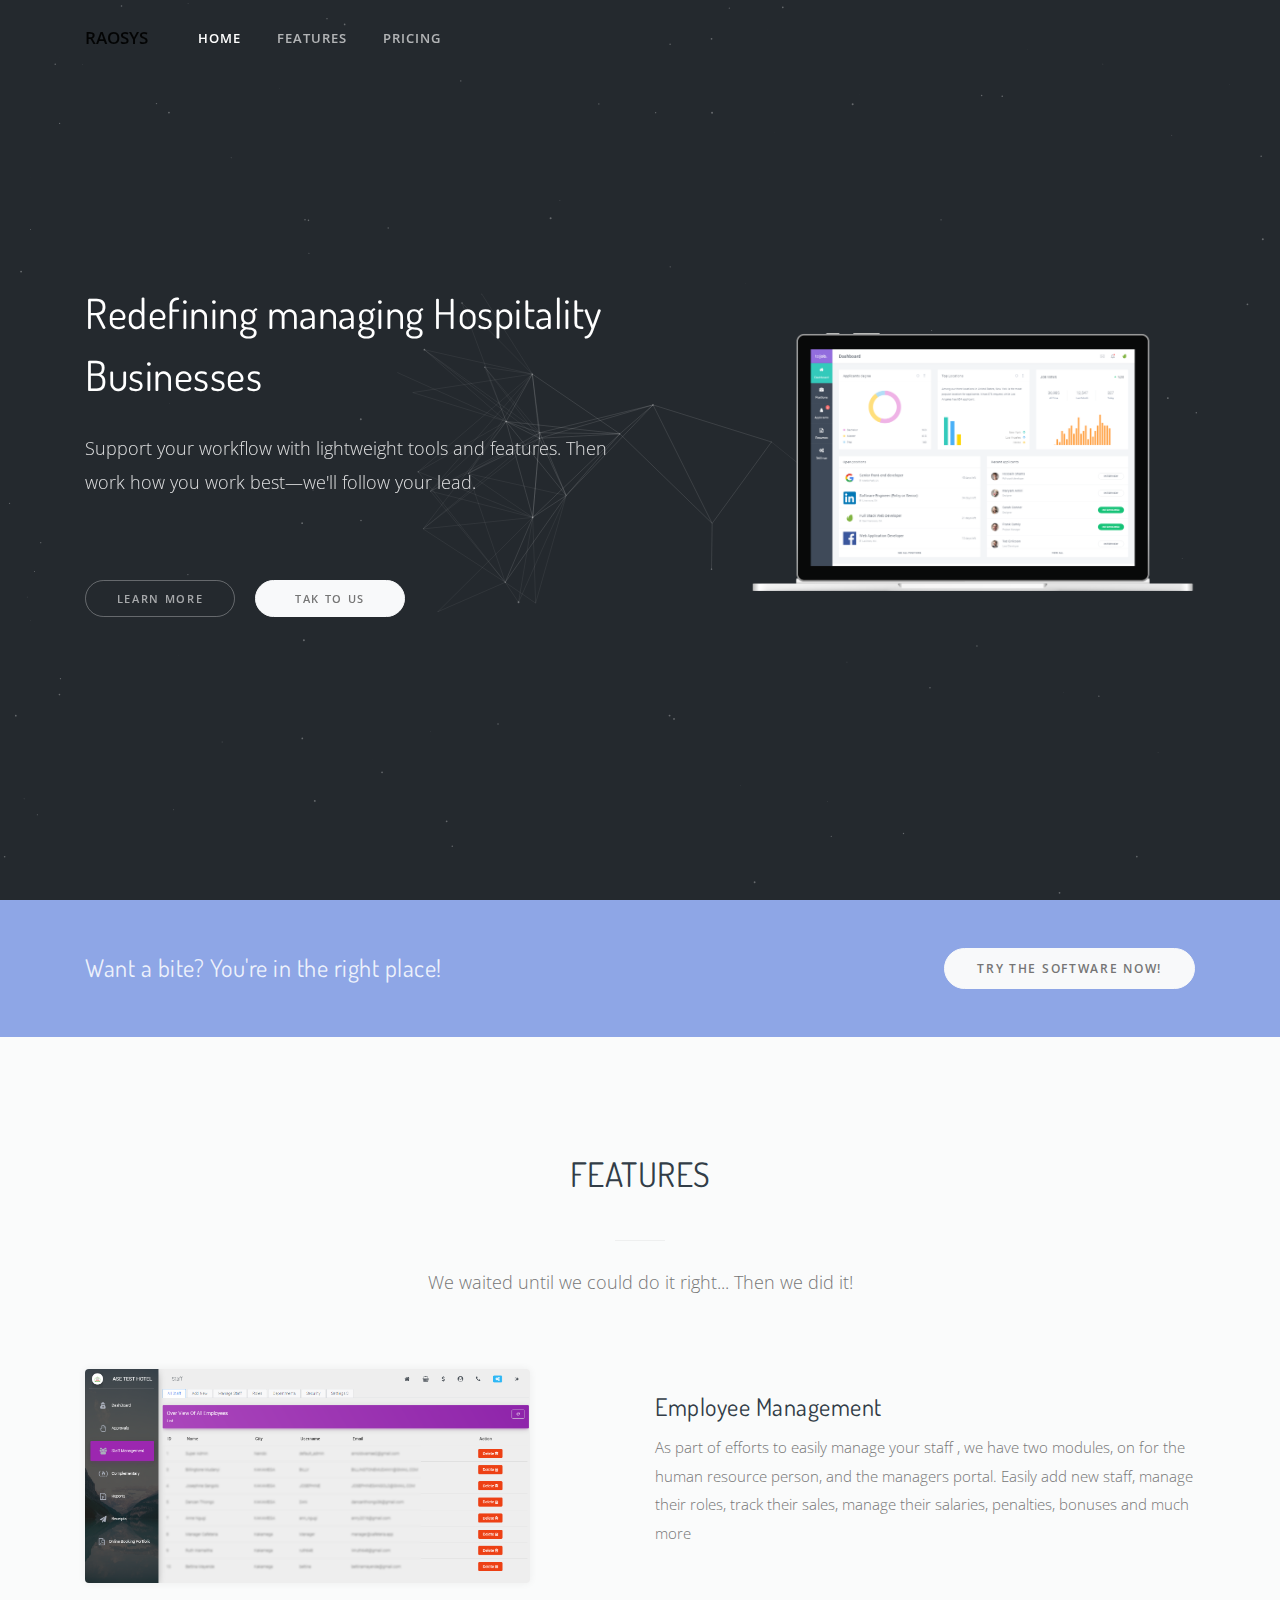
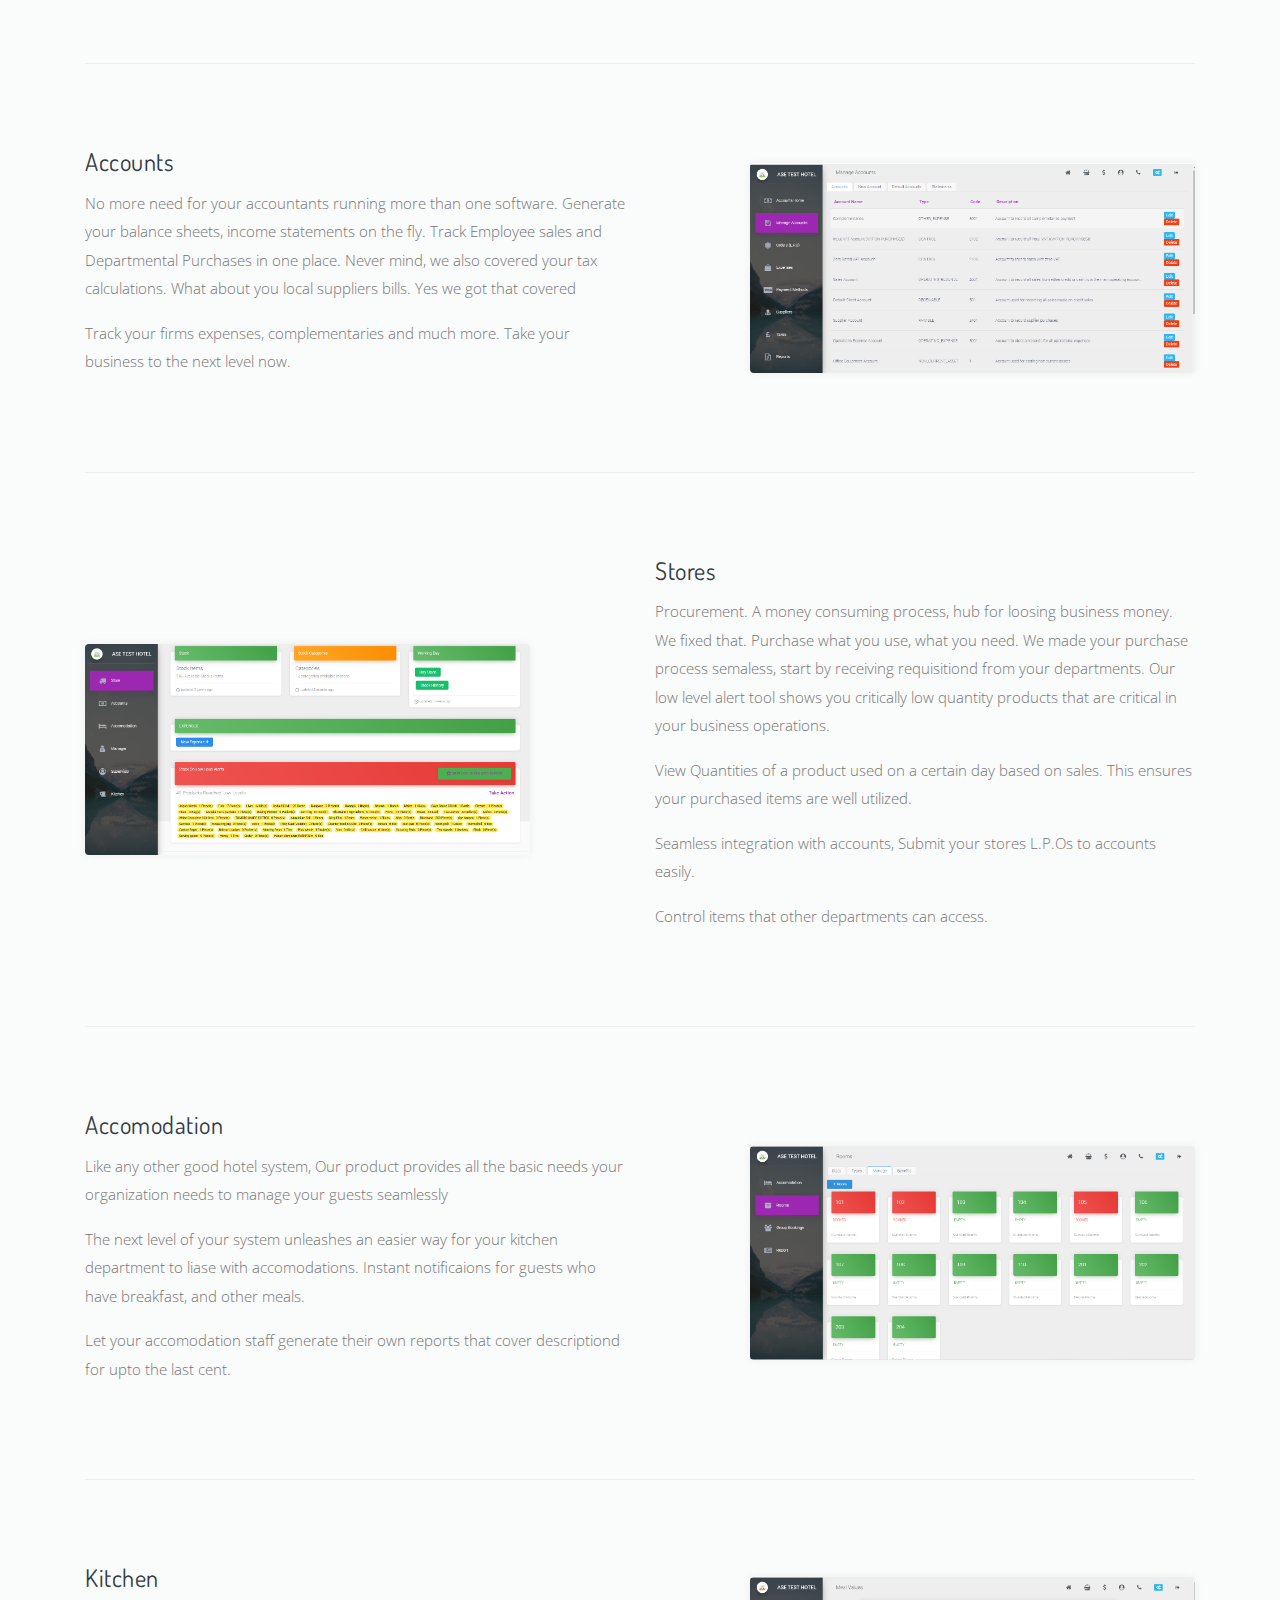
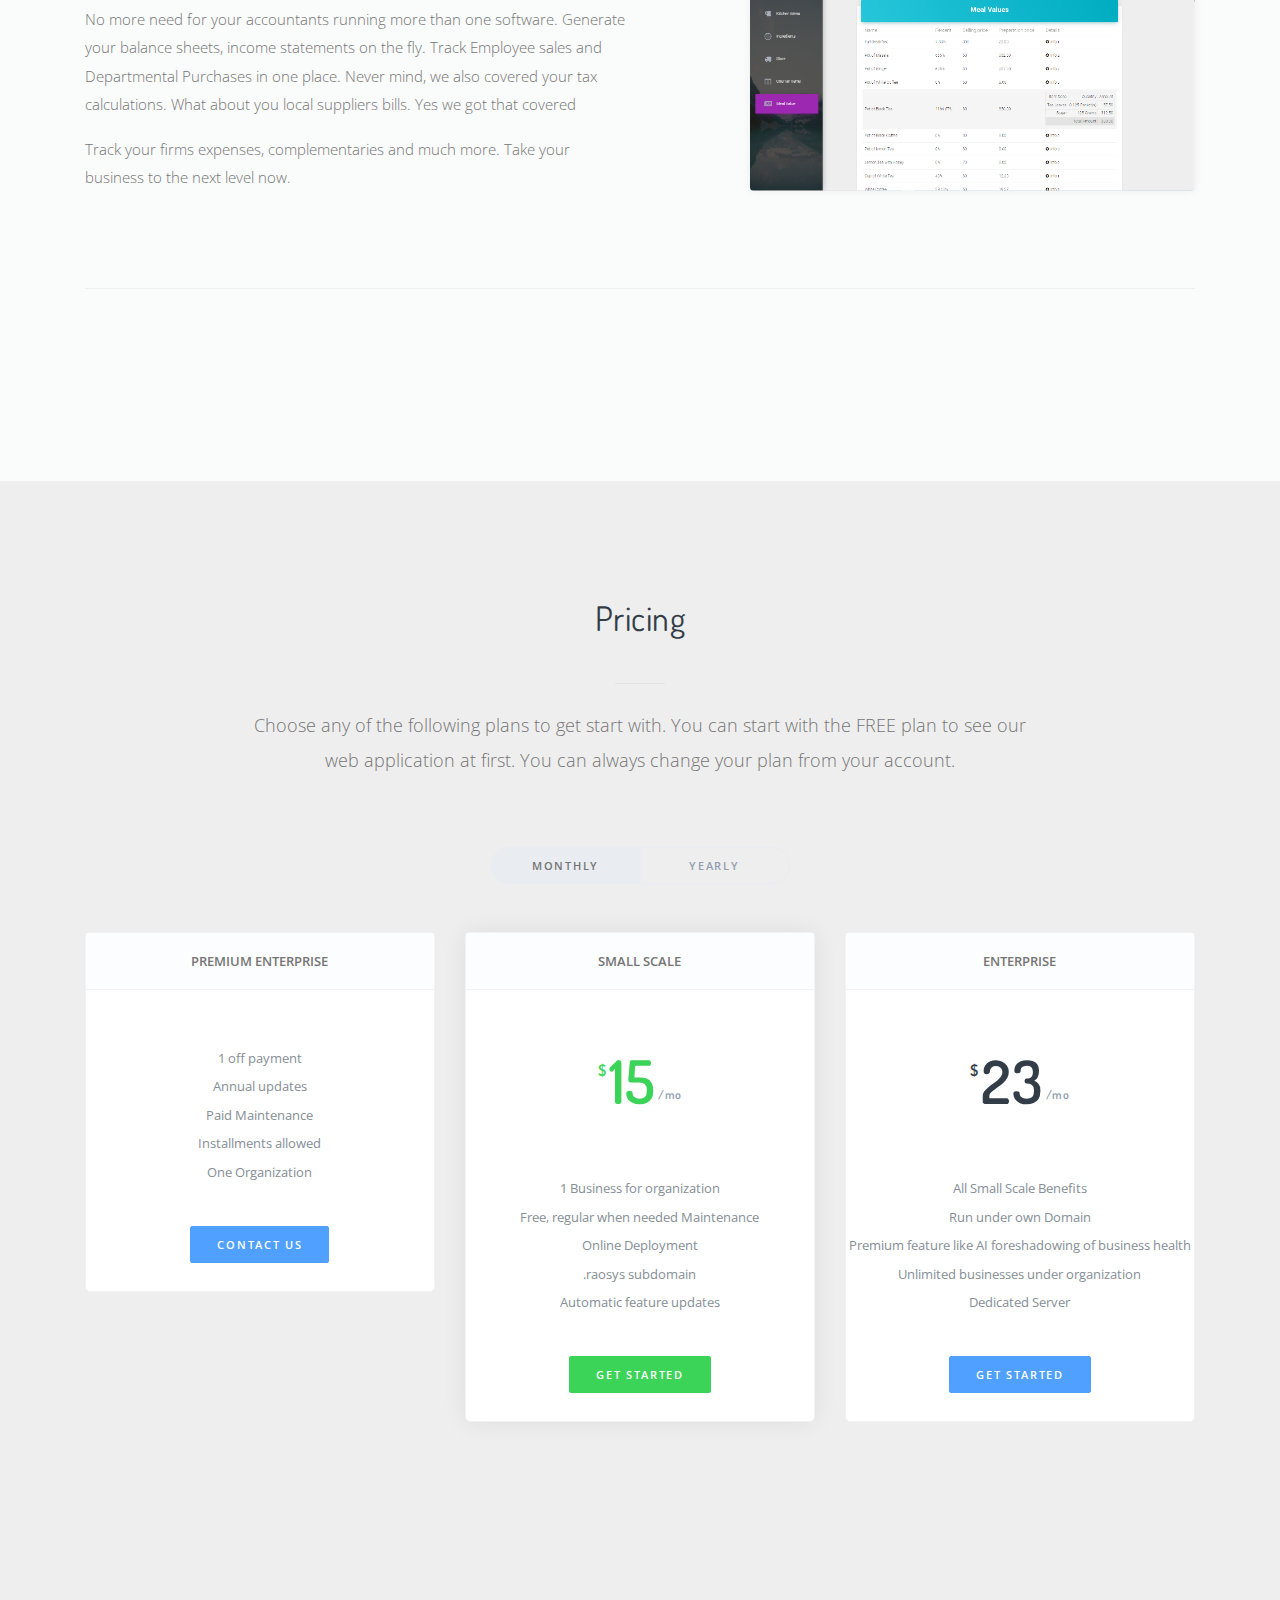
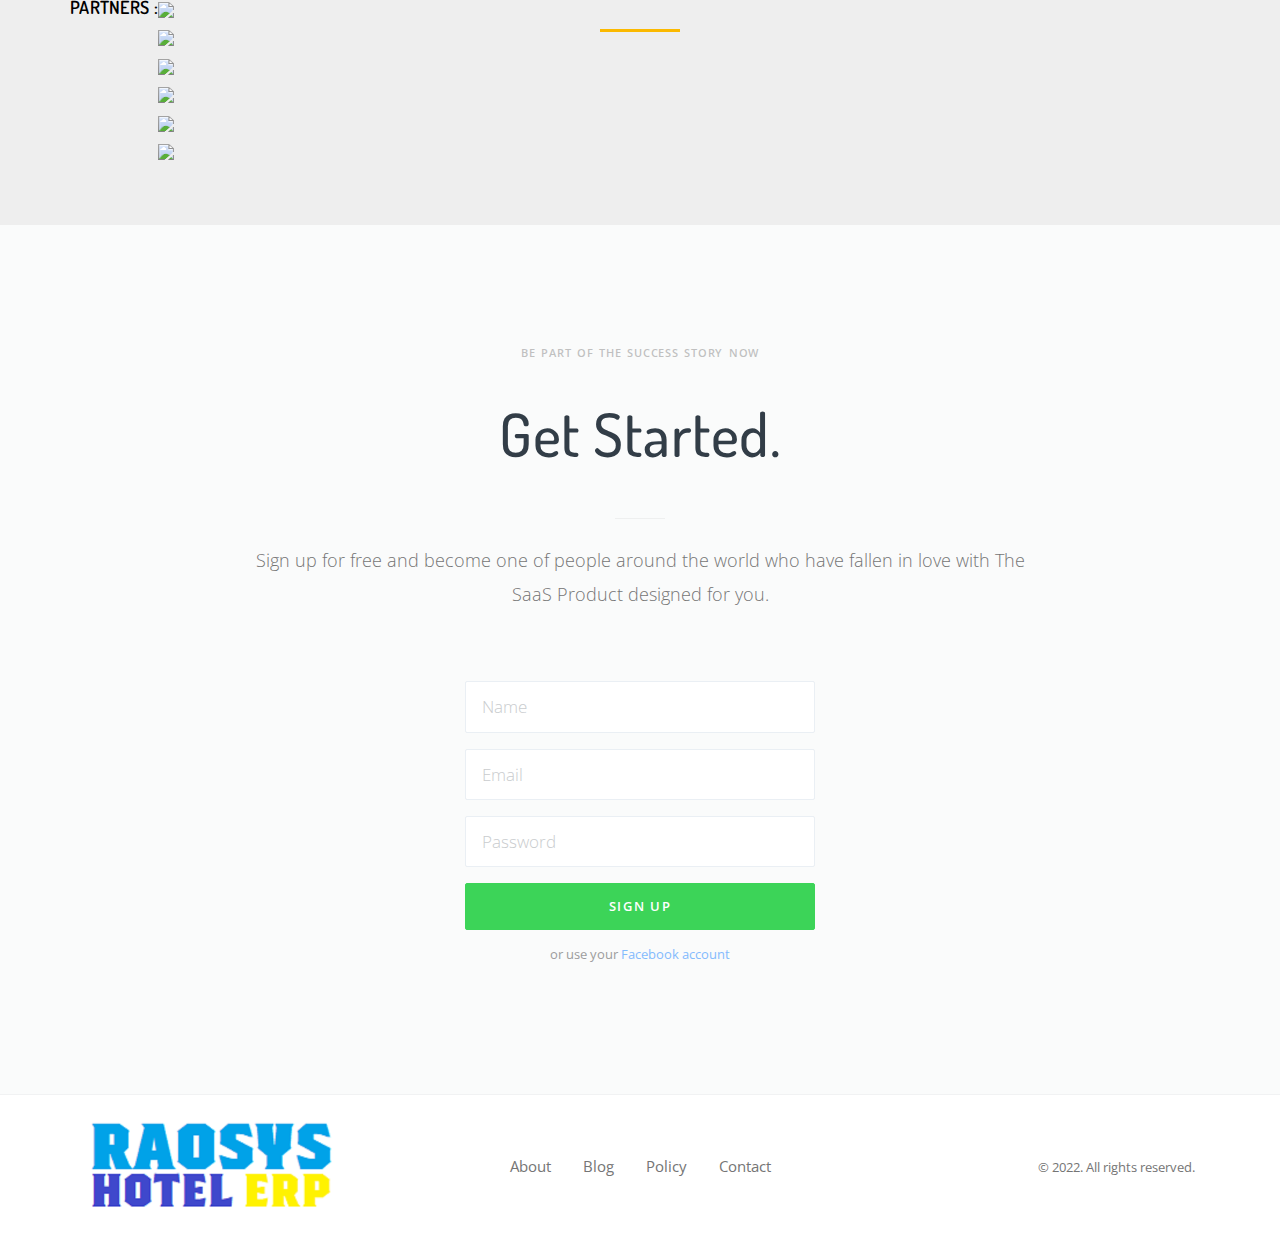
==== commit 265f0c2d: "Added logo sliders" ====
--- a/hotel/index.html
+++ b/hotel/index.html
@@ -12,12 +12,15 @@
   <!-- Styles -->
   <link href="/hotel/assets/css/page.min.css" rel="stylesheet">
   <link href="/hotel/assets/css/style.css" rel="stylesheet">
+  <link rel="stylesheet" href="/hotel/assets/css/styled.css">
 
   <!-- Favicons -->
   <link rel="apple-touch-icon" href="/hotel/assets/img/apple-touch-icon.png">
   <link rel="icon" href="/hotel/assets/img/favicon.ico">
   <link rel="stylesheet" href="https://pro.fontawesome.com/releases/v5.10.0/css/all.css"
     integrity="sha384-AYmEC3Yw5cVb3ZcuHtOA93w35dYTsvhLPVnYs9eStHfGJvOvKxVfELGroGkvsg+p" crossorigin="anonymous" />
+  <!-- <link rel="stylesheet" href="https://maxcdn.bootstrapcdn.com/bootstrap/3.3.6/css/bootstrap.min.css"> -->
+  <link rel="stylesheet" href="https://cdn.jsdelivr.net/bxslider/4.2.12/jquery.bxslider.css">
 </head>
 
 <body>
@@ -461,19 +464,29 @@
       | CTA
       |‒‒‒‒‒‒‒‒‒‒‒‒‒‒‒‒‒‒‒‒‒‒‒‒‒‒‒‒‒‒‒‒‒‒‒‒‒‒‒‒‒‒‒‒‒‒‒‒‒‒‒‒‒‒‒‒‒‒‒‒‒‒‒‒‒‒‒‒‒‒‒‒‒‒
       !-->
-    <section class="section py-7" style="background-color: #7cebae">
-      <div class="container-fluid">
-        <header class="section-header">
-          <h5 class="h5 text-beige"><strong>OUR CLIENTS.</strong></h5>
-        </header>
-        <!-- <div class="row gap-y align-items-center justify-content-centre">
-          <div class="col-md-1 text-center text-md-right">
-            <img src="/assets/images/client.png" alt="" class="img img-fluid rounded-circle">
-          </div>
-          <div class="col-md-1 text-center text-md-right">
-            <img src="/assets/images/client.png" alt="" class="img img-fluid rounded-circle">
-          </div>
-        </div> -->
+    <section class="client">
+      <div class="container">
+        <div class="row">
+
+          <div class="section-title">
+            <h2> Partners : </h2>
+          </div>
+
+          <div class="carousel-client">
+            <div class="slide"><img
+                src="https://mariongrandvincent.github.io/HTML-Personal-website/img-codePen/slider-logo1.png"></div>
+            <div class="slide"><img
+                src="https://mariongrandvincent.github.io/HTML-Personal-website/img-codePen/slider-logo2.png"></div>
+            <div class="slide"><img
+                src="https://mariongrandvincent.github.io/HTML-Personal-website/img-codePen/slider-logo3.png"></div>
+            <div class="slide"><img
+                src="https://mariongrandvincent.github.io/HTML-Personal-website/img-codePen/slider-logo1.png"></div>
+            <div class="slide"><img
+                src="https://mariongrandvincent.github.io/HTML-Personal-website/img-codePen/slider-logo2.png"></div>
+            <div class="slide"><img
+                src="https://mariongrandvincent.github.io/HTML-Personal-website/img-codePen/slider-logo3.png"></div>
+          </div>
+        </div>
       </div>
     </section>
 
@@ -547,6 +560,20 @@
 
 
   <!-- Scripts -->
+  <script src="https://code.jquery.com/jquery-2.2.4.min.js"></script>
+  <script src="https://cdnjs.cloudflare.com/ajax/libs/bxslider/4.2.5/jquery.bxslider.js"></script>
+  <script defer>
+    /**********************/
+    /*	Client carousel   */
+    /**********************/
+    $('.carousel-client').bxSlider({
+      auto: true,
+      slideWidth: 234,
+      minSlides: 2,
+      maxSlides: 5,
+      controls: false
+    });
+  </script>
   <script src="/hotel/assets/js/page.min.js"></script>
   <script src="/hotel/assets/js/script.js"></script>
 
--- a/hotel/assets/css/styled.css
+++ b/hotel/assets/css/styled.css
@@ -0,0 +1,59 @@
+body {
+  background-color:#eee;
+}
+.section-title h2 {
+    text-align: center;
+    font-size: 18px;
+    font-weight: 600;
+    text-transform: uppercase;
+    padding-bottom: 6px;
+    color: #000;
+    letter-spacing: 0.3px;
+    padding: 0;
+}
+.section-title::after {
+    content: "";
+    height: 3px;
+    background: #fbb900;
+    width: 80px;
+    position: absolute;
+    left: 0;
+    right: 0;
+    margin: auto;
+}
+/****************/
+/*	 BX-SLIDER 	*/
+/****************/
+section.client {
+	padding:4em 0em;
+	background-color: #eee;
+
+}
+section.client .section-title {
+	margin-bottom: 6em;
+}
+.bx-controls {
+	position: relative;
+}
+.bx-wrapper .bx-pager {
+    text-align: center;
+    padding-top: 30px;
+}
+.bx-wrapper .bx-pager .bx-pager-item, .bx-wrapper .bx-controls-auto .bx-controls-auto-item {
+    display: inline-block;
+    *zoom: 1;
+    *display: inline;
+}
+.bx-wrapper .bx-pager.bx-default-pager a {
+    background: #666;
+    text-indent: -9999px;
+    display: block;
+    width: 10px;
+    height: 10px;
+    margin: 0 5px;
+    outline: 0;
+    -moz-border-radius: 5px;
+    -webkit-border-radius: 5px;
+    border-radius: 5px;
+}
+
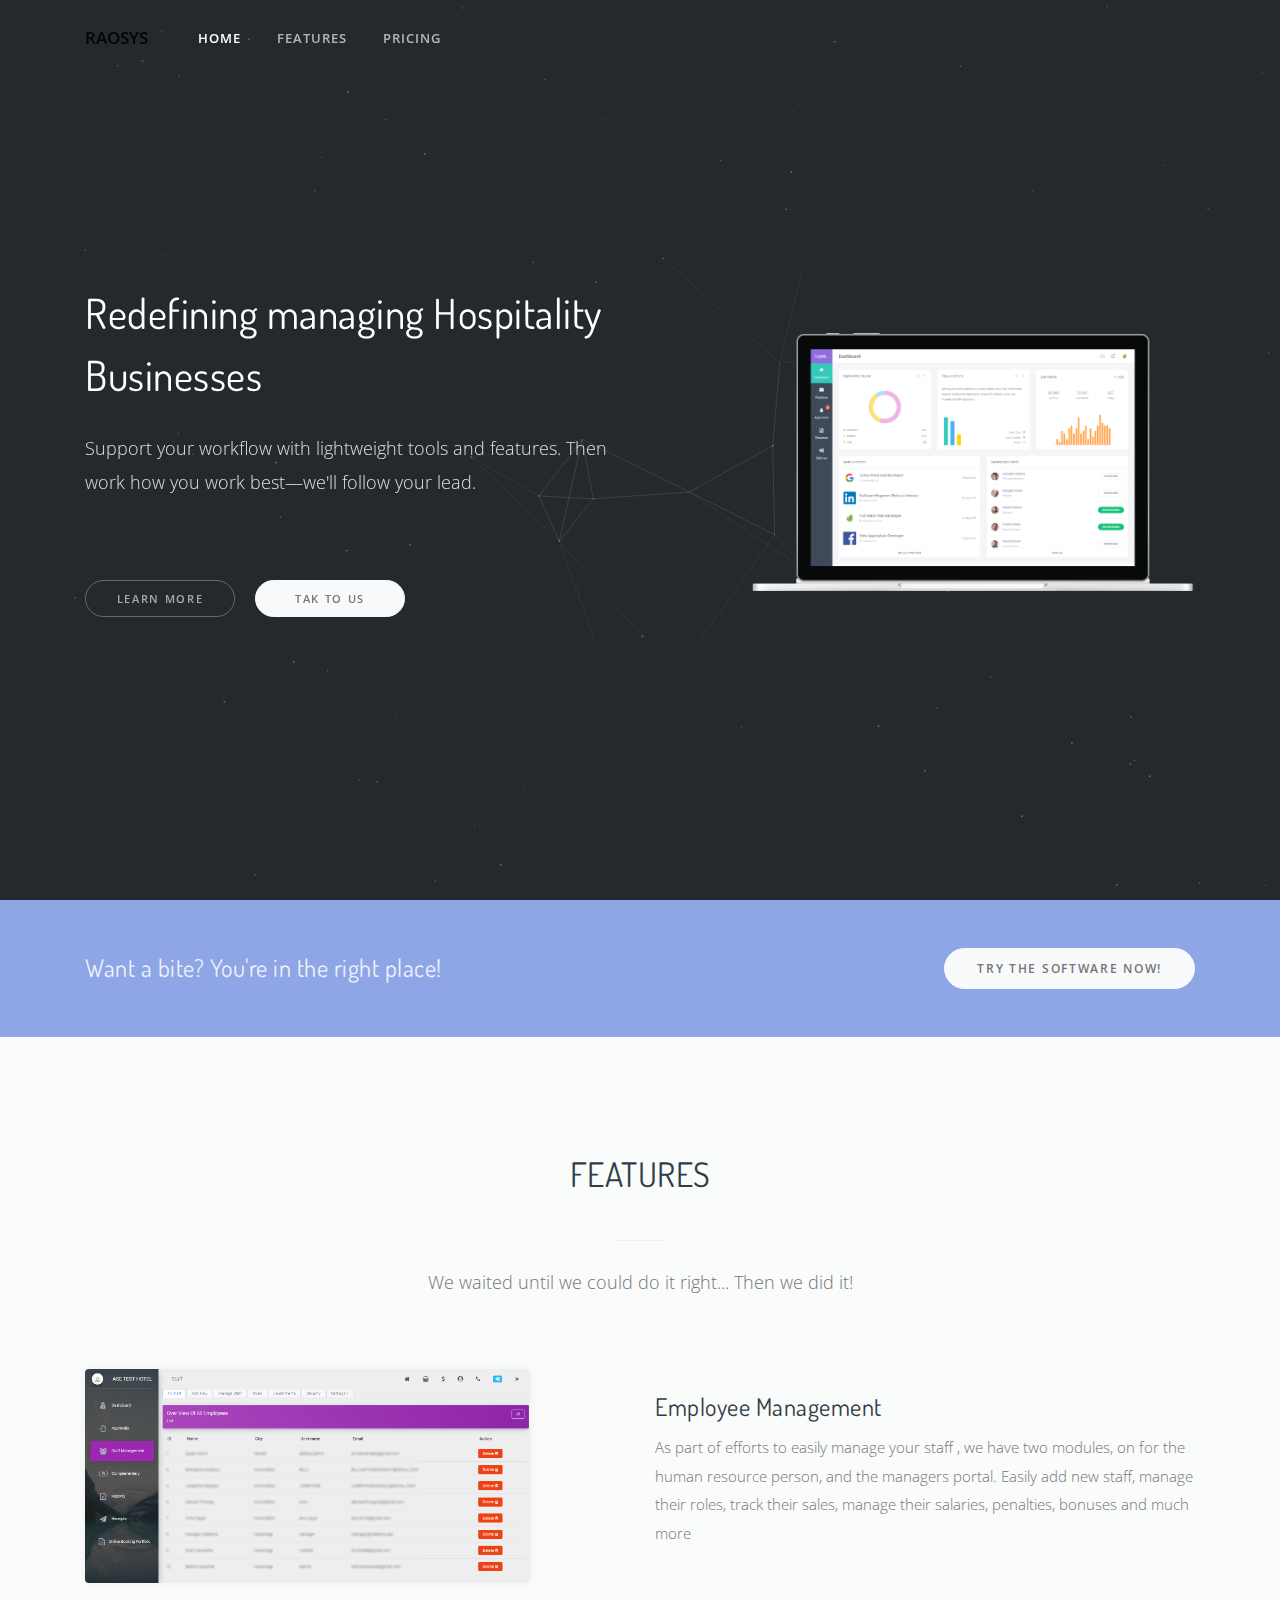
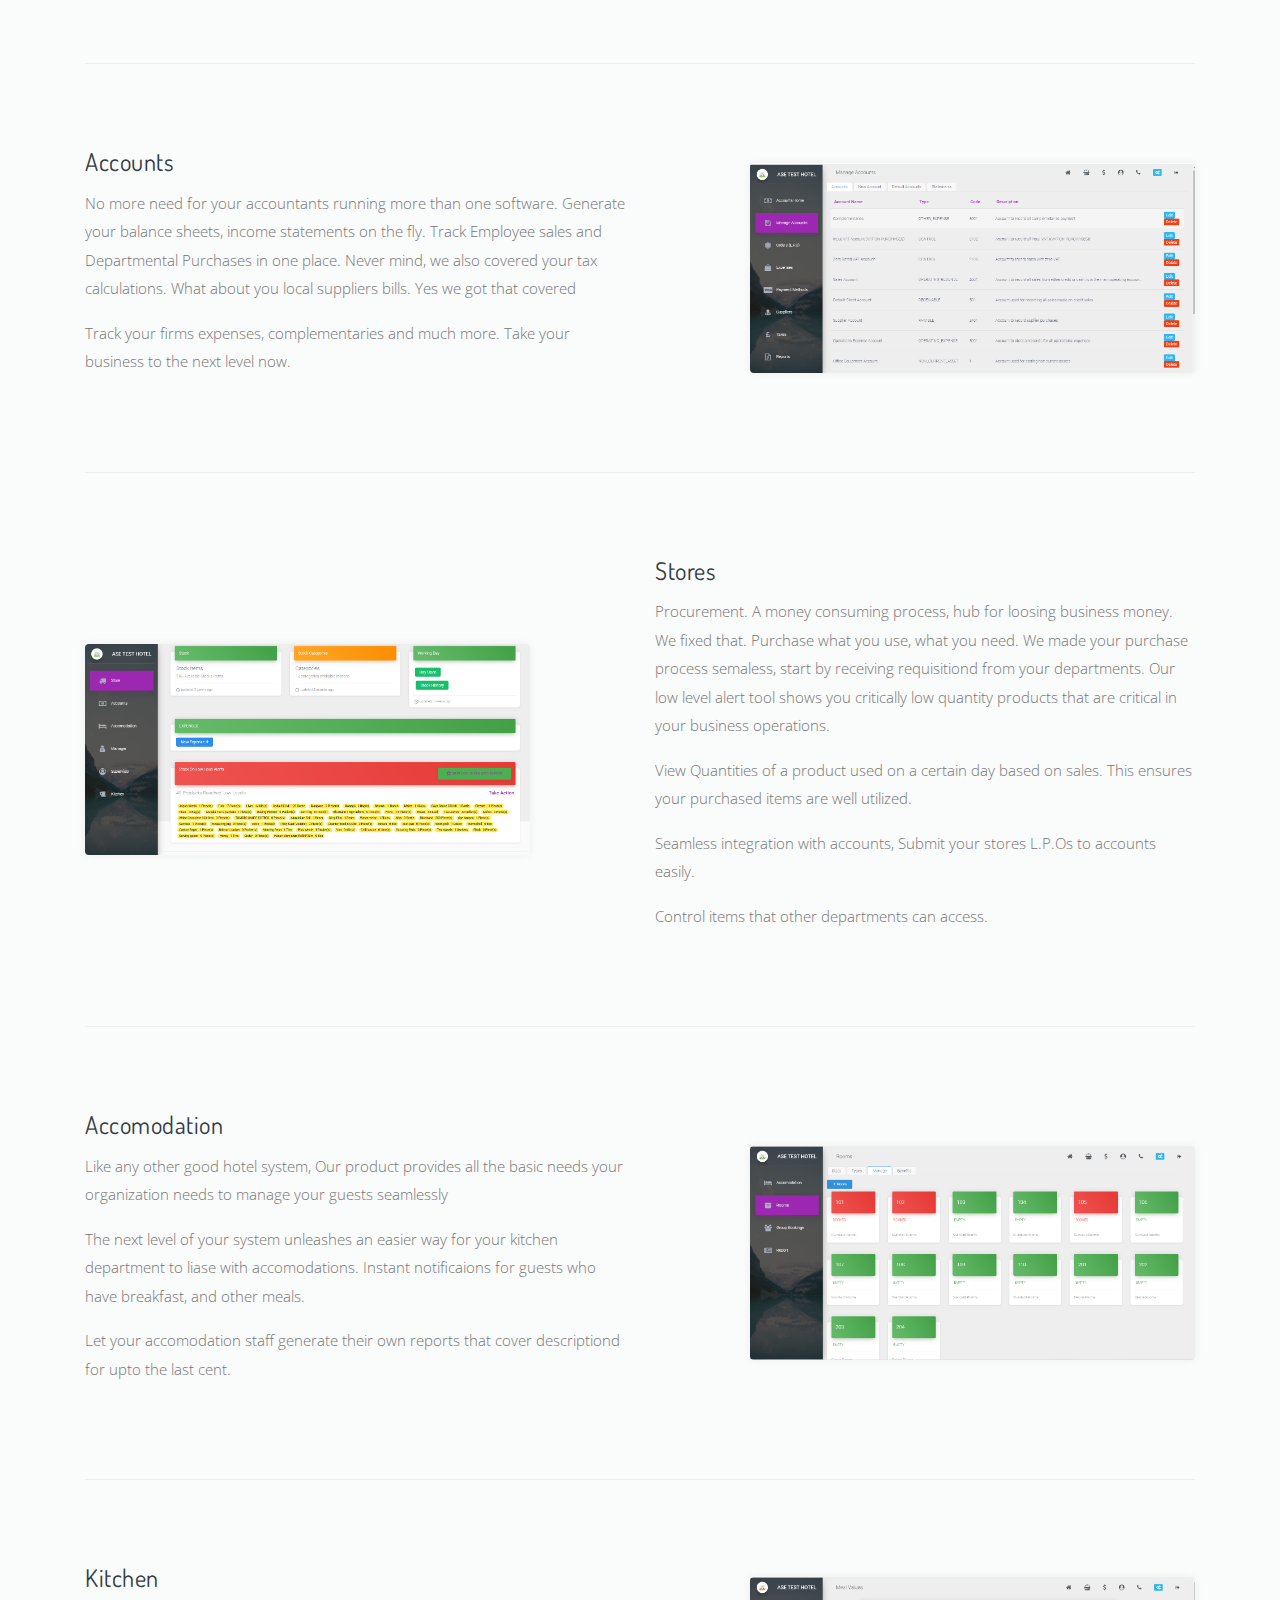
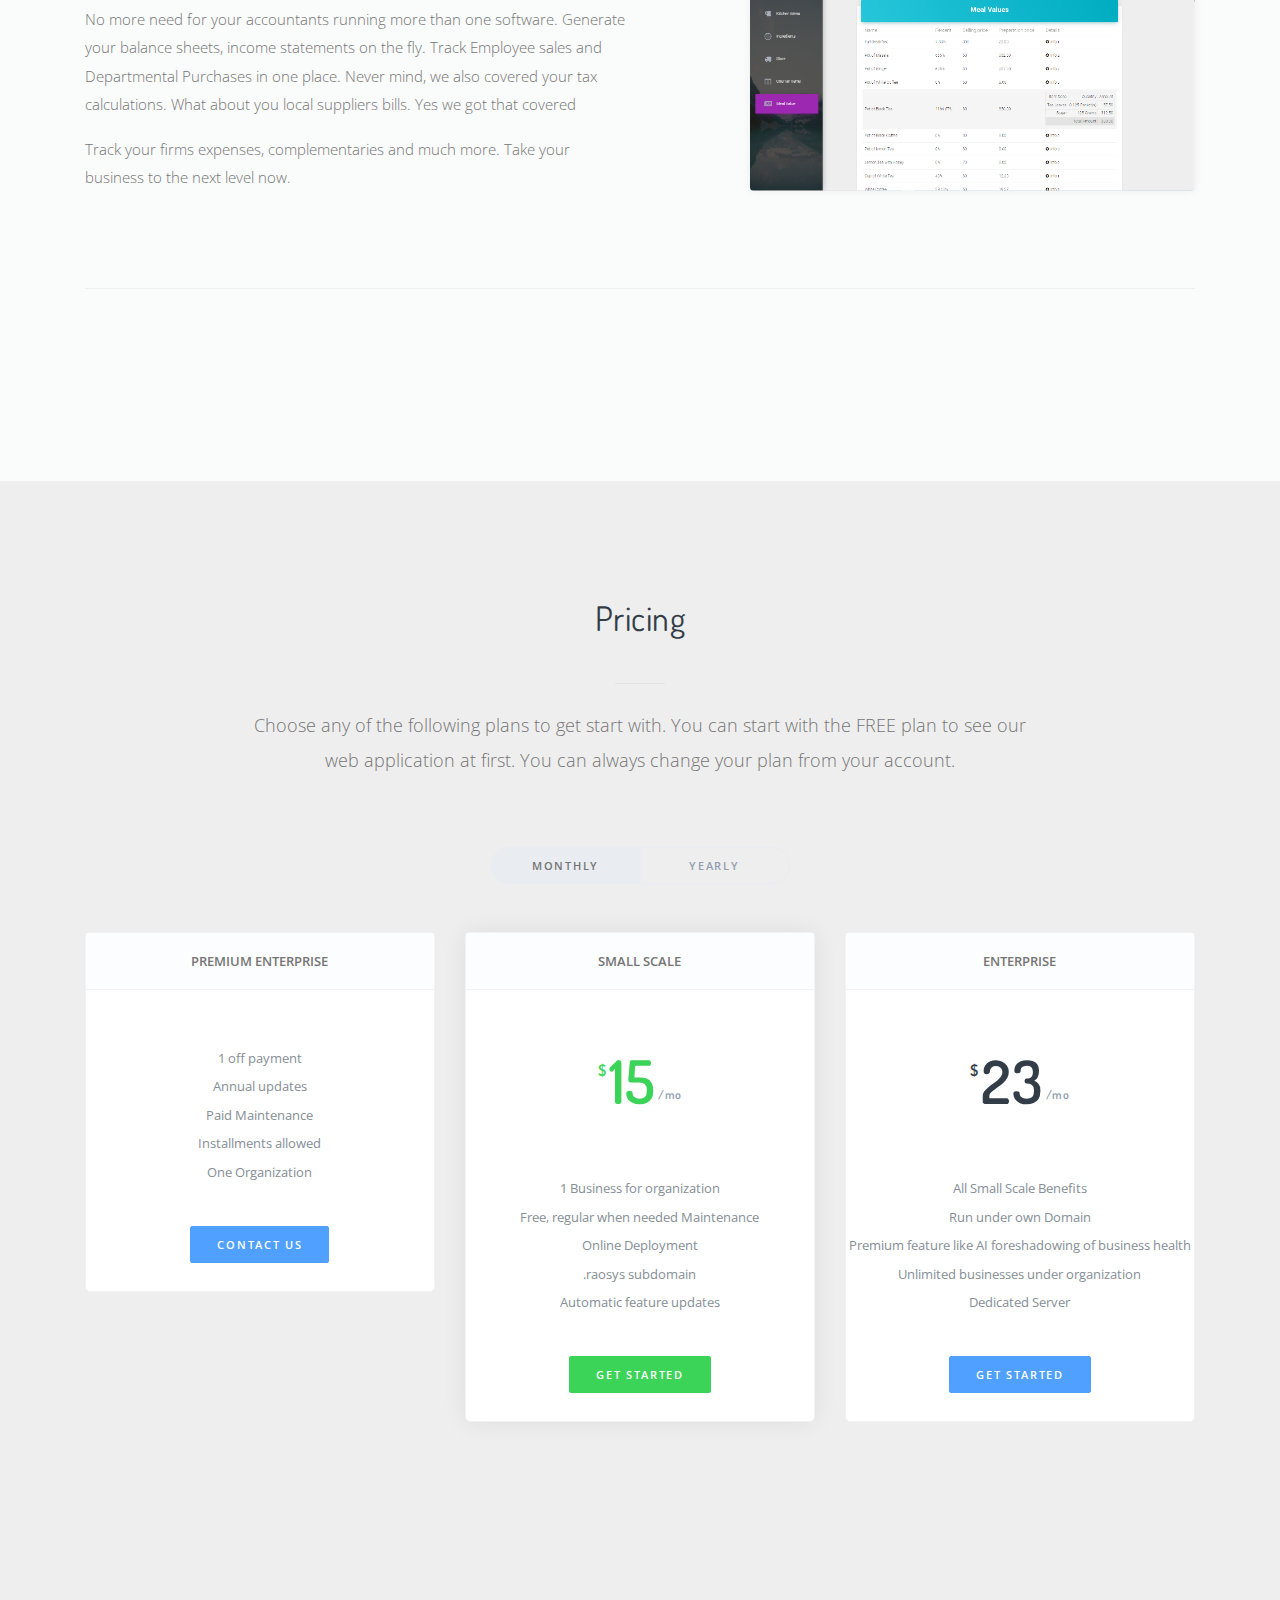
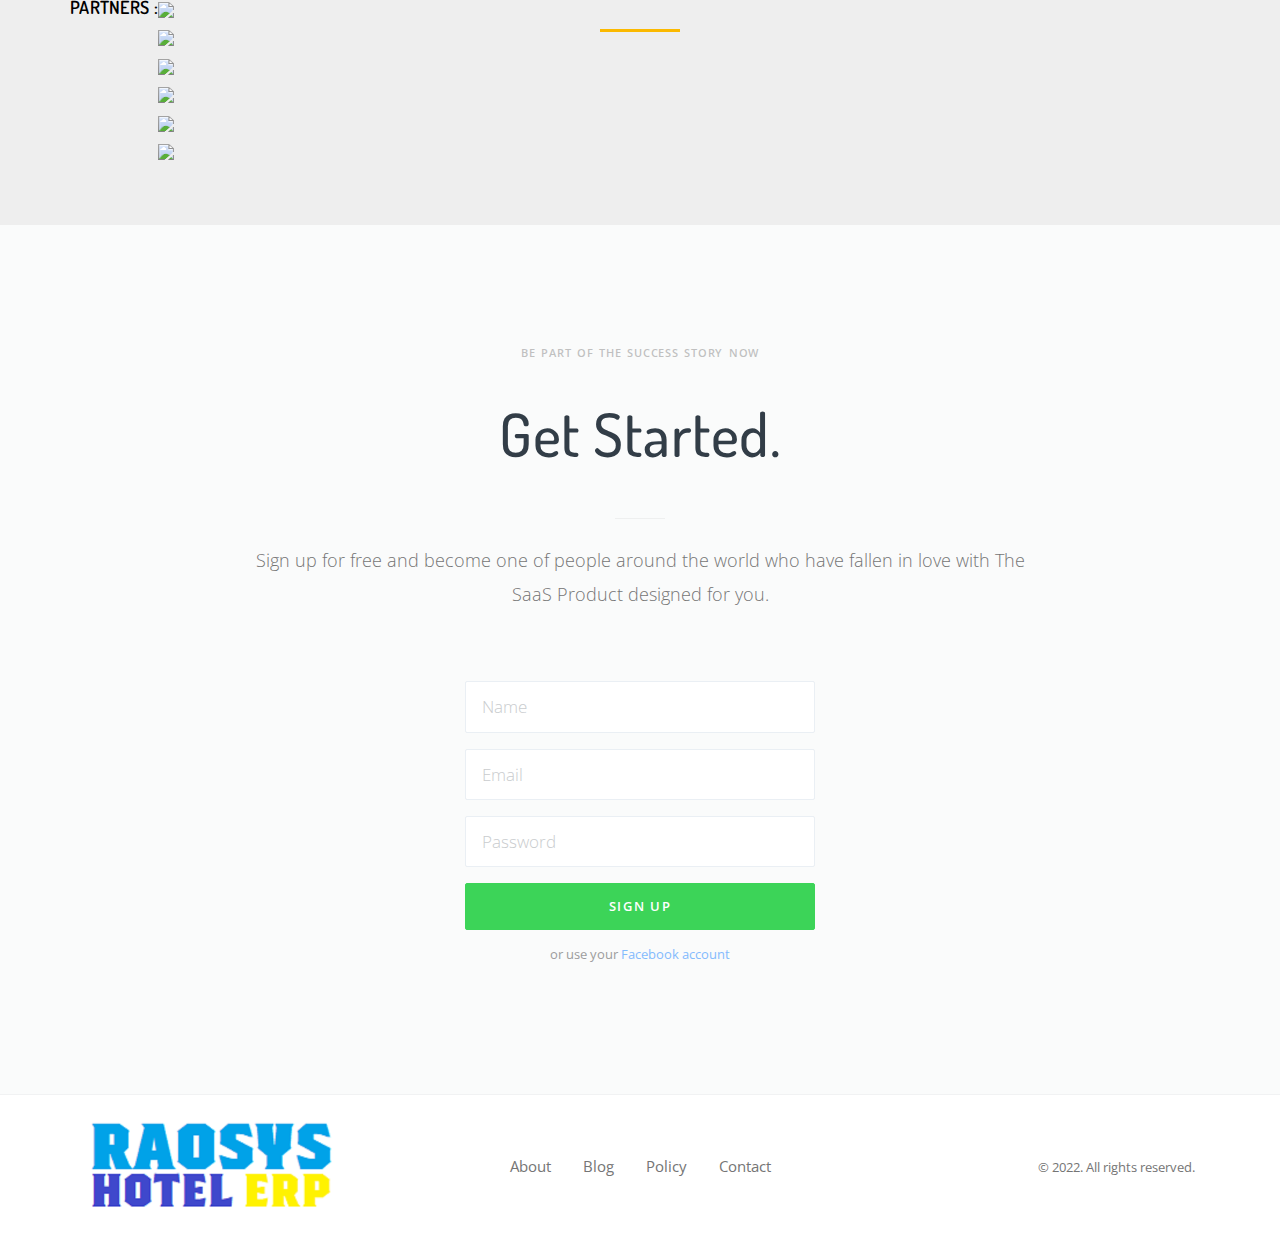
==== commit f98a9f90: "Added Credential Modal" ====
--- a/hotel/index.html
+++ b/hotel/index.html
@@ -194,12 +194,65 @@
           </div>
 
           <div class="col-md-3 text-center text-md-right">
-            <a class="btn btn-lg btn-round btn-light" target="_blank" href="https://raosys.herokuapp.com/">Try the
-              software now!</a>
+            <button class="btn btn-lg btn-round btn-light" data-toggle="modal" data-target="#infoModal" target="_blank"
+              href="#">Try the
+              software now!</button>
           </div>
         </div>
       </div>
     </section>
+
+    <!-- Modal -->
+    <div class="modal fade" id="infoModal" tabindex="-1" role="dialog" aria-labelledby="modelTitleId"
+      aria-hidden="true">
+      <div class="modal-dialog" role="document">
+        <div class="modal-content">
+          <div class="modal-header">
+            <h5 class="modal-title">System Credentials</h5>
+            <button type="button" class="close" data-dismiss="modal" aria-label="Close">
+              <span aria-hidden="true">&times;</span>
+            </button>
+          </div>
+          <div class="modal-body">
+            <div class="container-fluid">
+              <p>To test our System use the following credentials for different accounts. Please do not enter personal
+                data on the system, nor change passwords</p>
+              <table class="table table-hover table-stripped table-responsive">
+                <thead class="">
+                  <tr>
+                    <th>Account Name</th>
+                    <th>Username / Email</th>
+                    <th>Password</th>
+                  </tr>
+                </thead>
+                <tbody>
+                  <tr>
+                    <td scope="row">Manager</td>
+                    <td>manager@hotel.com</td>
+                    <td>password</td>
+                  </tr>
+                </tbody>
+              </table>
+              <span>We are providing more credentials information as days go on, stay tuned</span>
+              <a href="http://raosys-hotel.herokuapp.com/login" target="_blank">Proceed to web version</a>
+            </div>
+          </div>
+          <!-- <div class="modal-footer">
+            <button type="button" class="btn btn-secondary" data-dismiss="modal">Close</button>
+            <button type="button" class="btn btn-primary">Save</button>
+          </div> -->
+        </div>
+      </div>
+    </div>
+
+    <!-- <script>
+      $('#exampleModal').on('show.bs.modal', event => {
+        var button = $(event.relatedTarget);
+        var modal = $(this);
+        // Use above variables to manipulate the DOM
+
+      });
+    </script> -->
 
 
     <!--
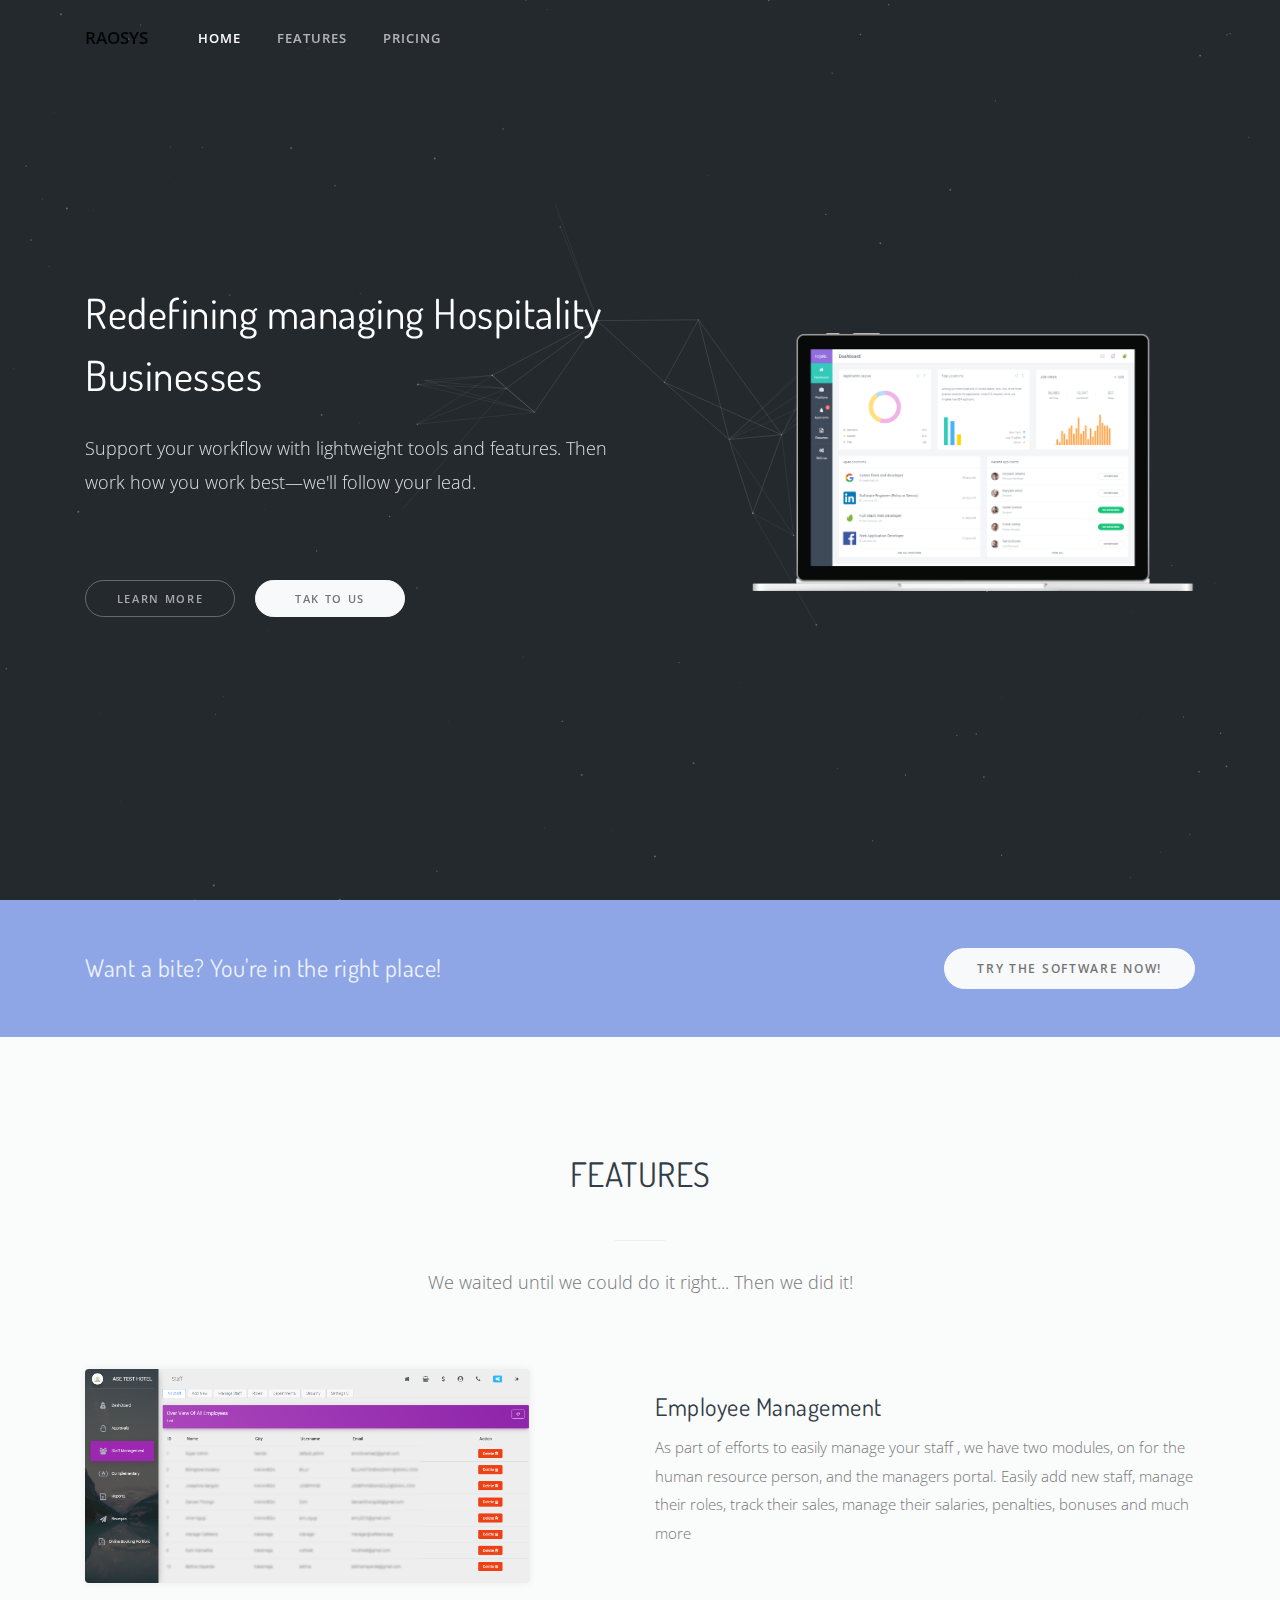
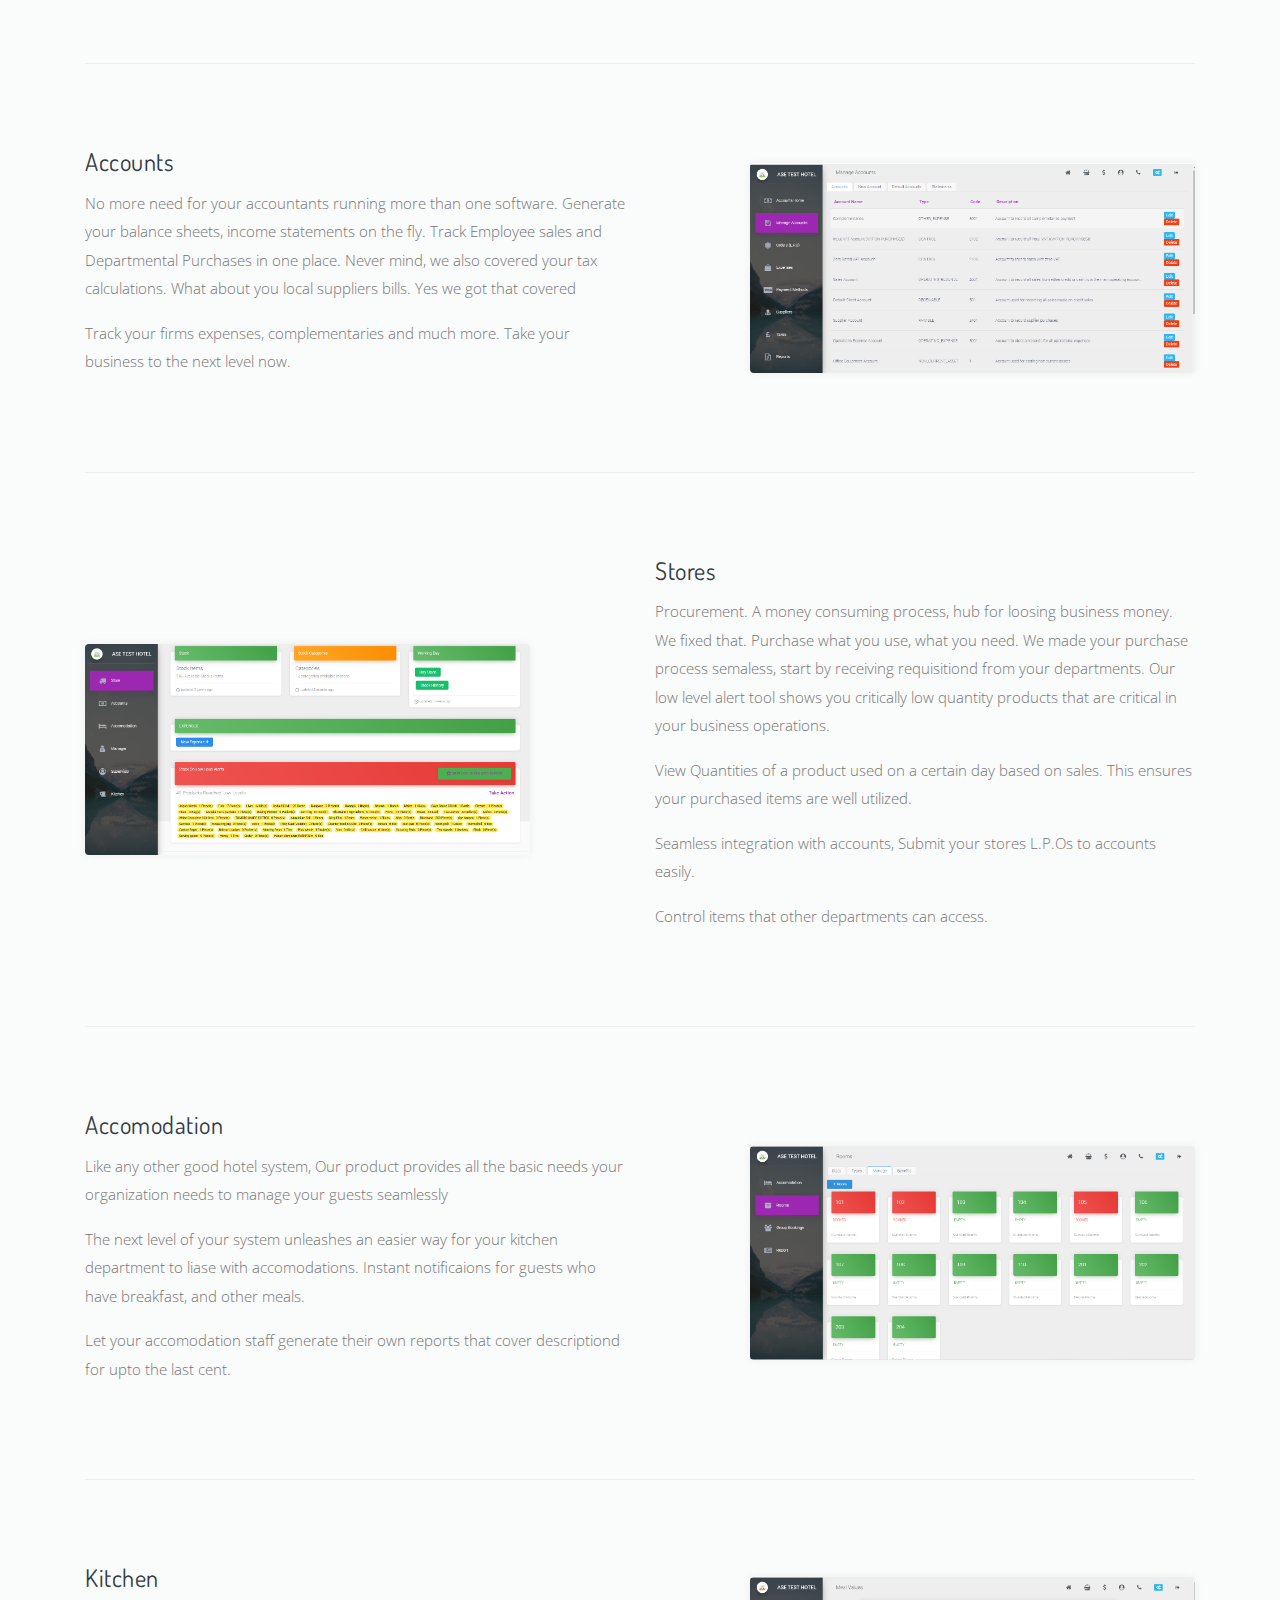
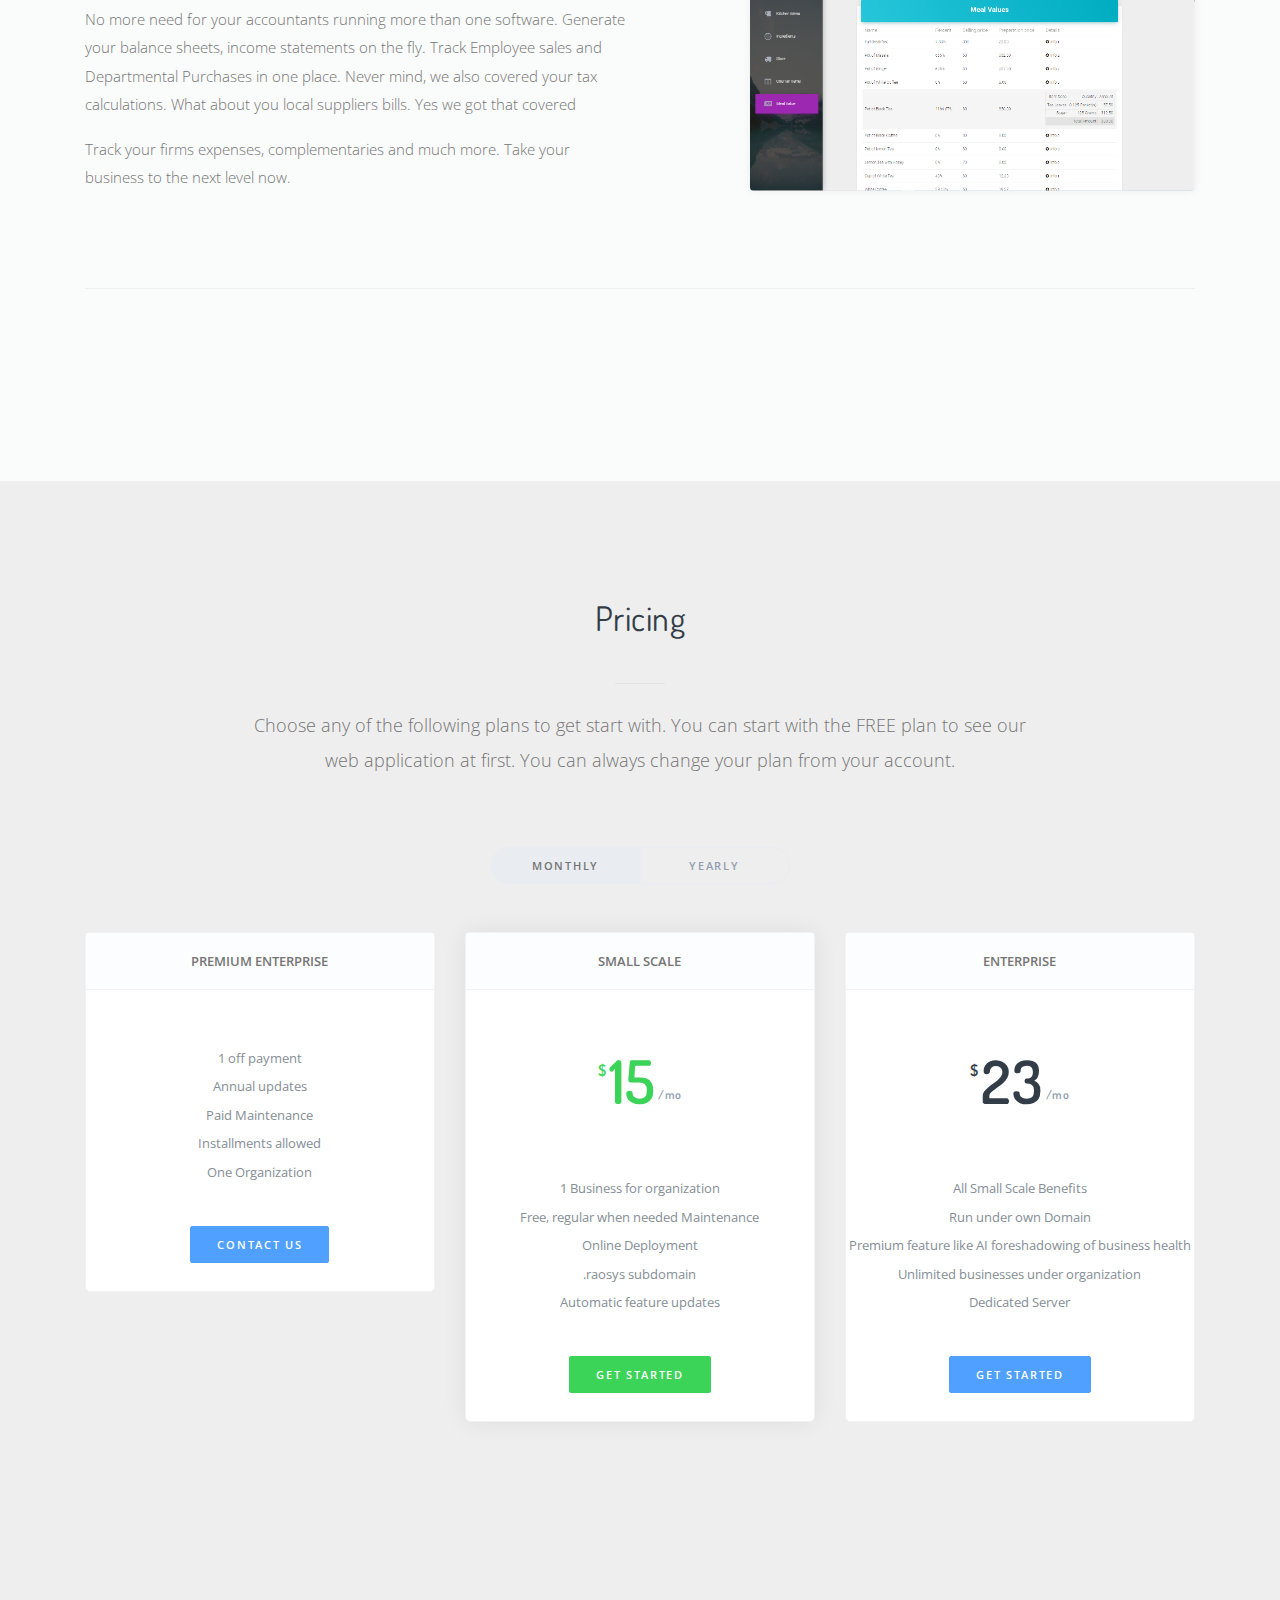
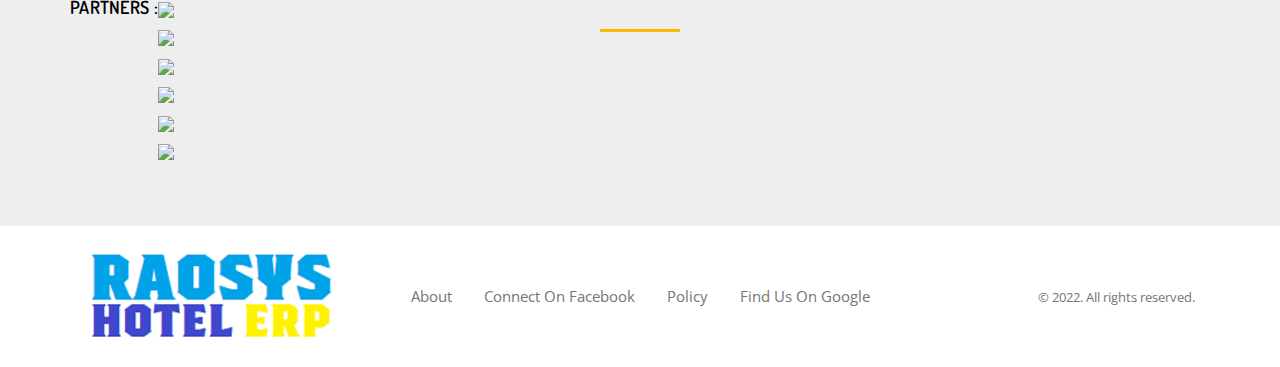
==== commit 2884c714: "Added Facebook Links" ====
--- a/hotel/index.html
+++ b/hotel/index.html
@@ -548,7 +548,7 @@
       | Signup
       |‒‒‒‒‒‒‒‒‒‒‒‒‒‒‒‒‒‒‒‒‒‒‒‒‒‒‒‒‒‒‒‒‒‒‒‒‒‒‒‒‒‒‒‒‒‒‒‒‒‒‒‒‒‒‒‒‒‒‒‒‒‒‒‒‒‒‒‒‒‒‒‒‒‒
       !-->
-    <section class="section bg-gray text-center">
+    <!-- <section class="section bg-gray text-center">
       <div class="container">
 
         <header class="section-header">
@@ -580,7 +580,7 @@
         </div>
 
       </div>
-    </section>
+    </section> -->
 
   </main>
 
@@ -597,9 +597,10 @@
         <div class="col-md-6">
           <div class="nav nav-center">
             <a class="nav-link" href="index.html#">About</a>
-            <a class="nav-link" href="index.html#">Blog</a>
-            <a class="nav-link" href="index.html#">Policy</a>
-            <a class="nav-link" href="index.html#">Contact</a>
+            <a class="nav-link" href="https://www.facebook.com/raosys.technologies" target="_blank">Connect On
+              Facebook</a>
+            <a class="nav-link" target="_blank" href="http://raosys-hotel.herokuapp.com/privacy_policy">Policy</a>
+            <a class="nav-link" href="index.html#">Find Us On Google</a>
           </div>
         </div>
 
